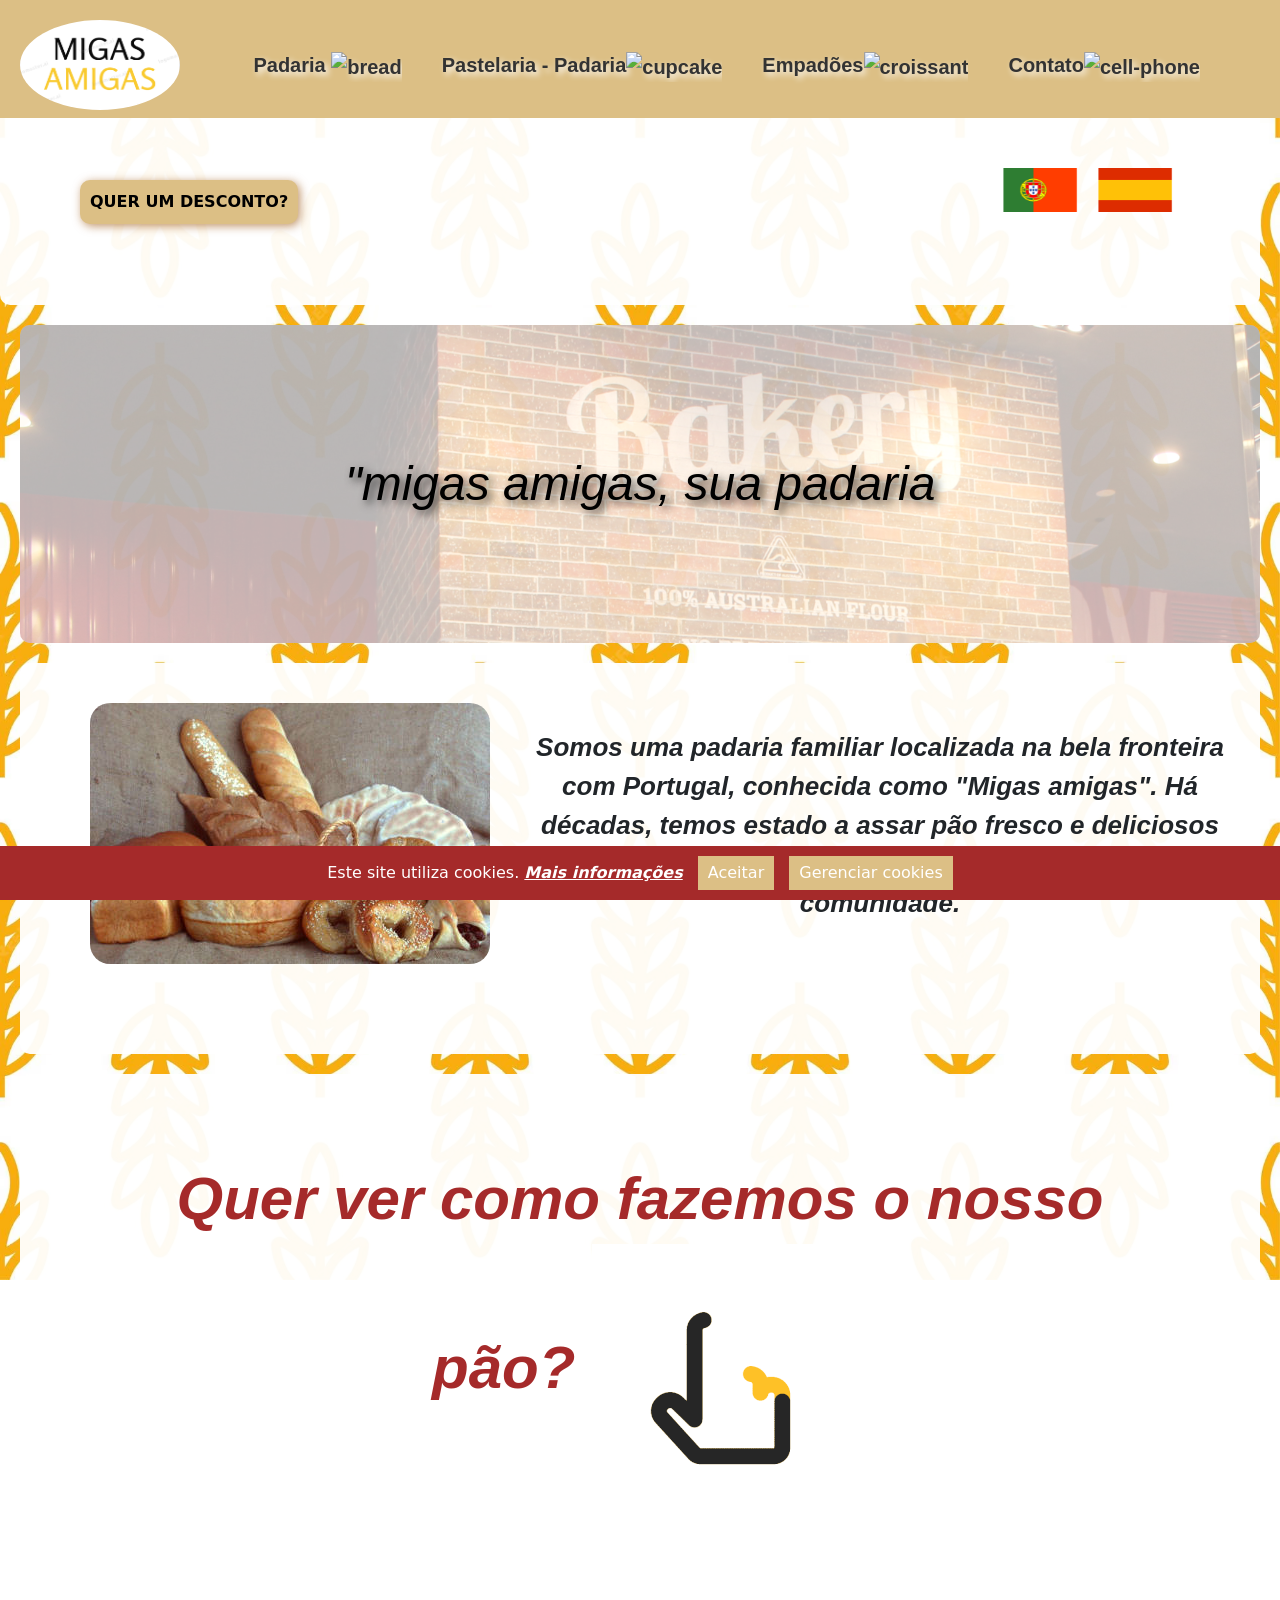
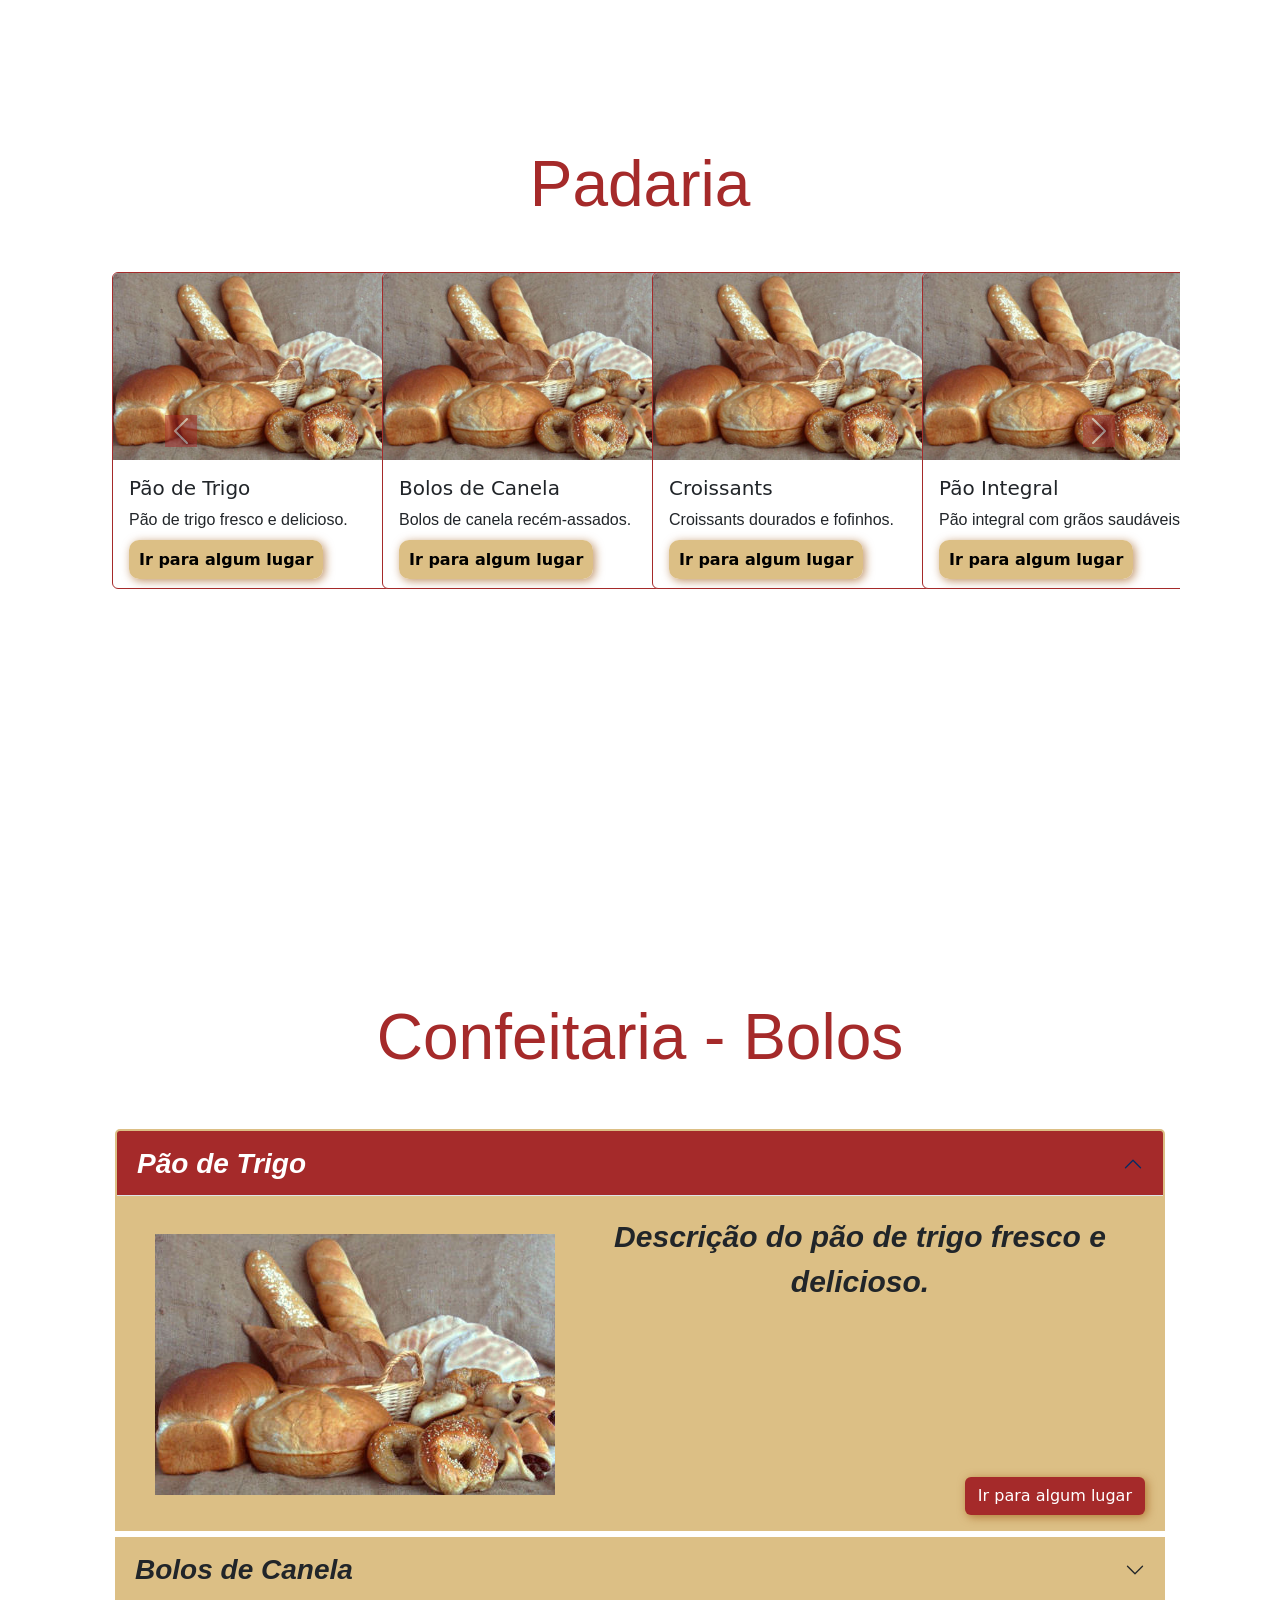
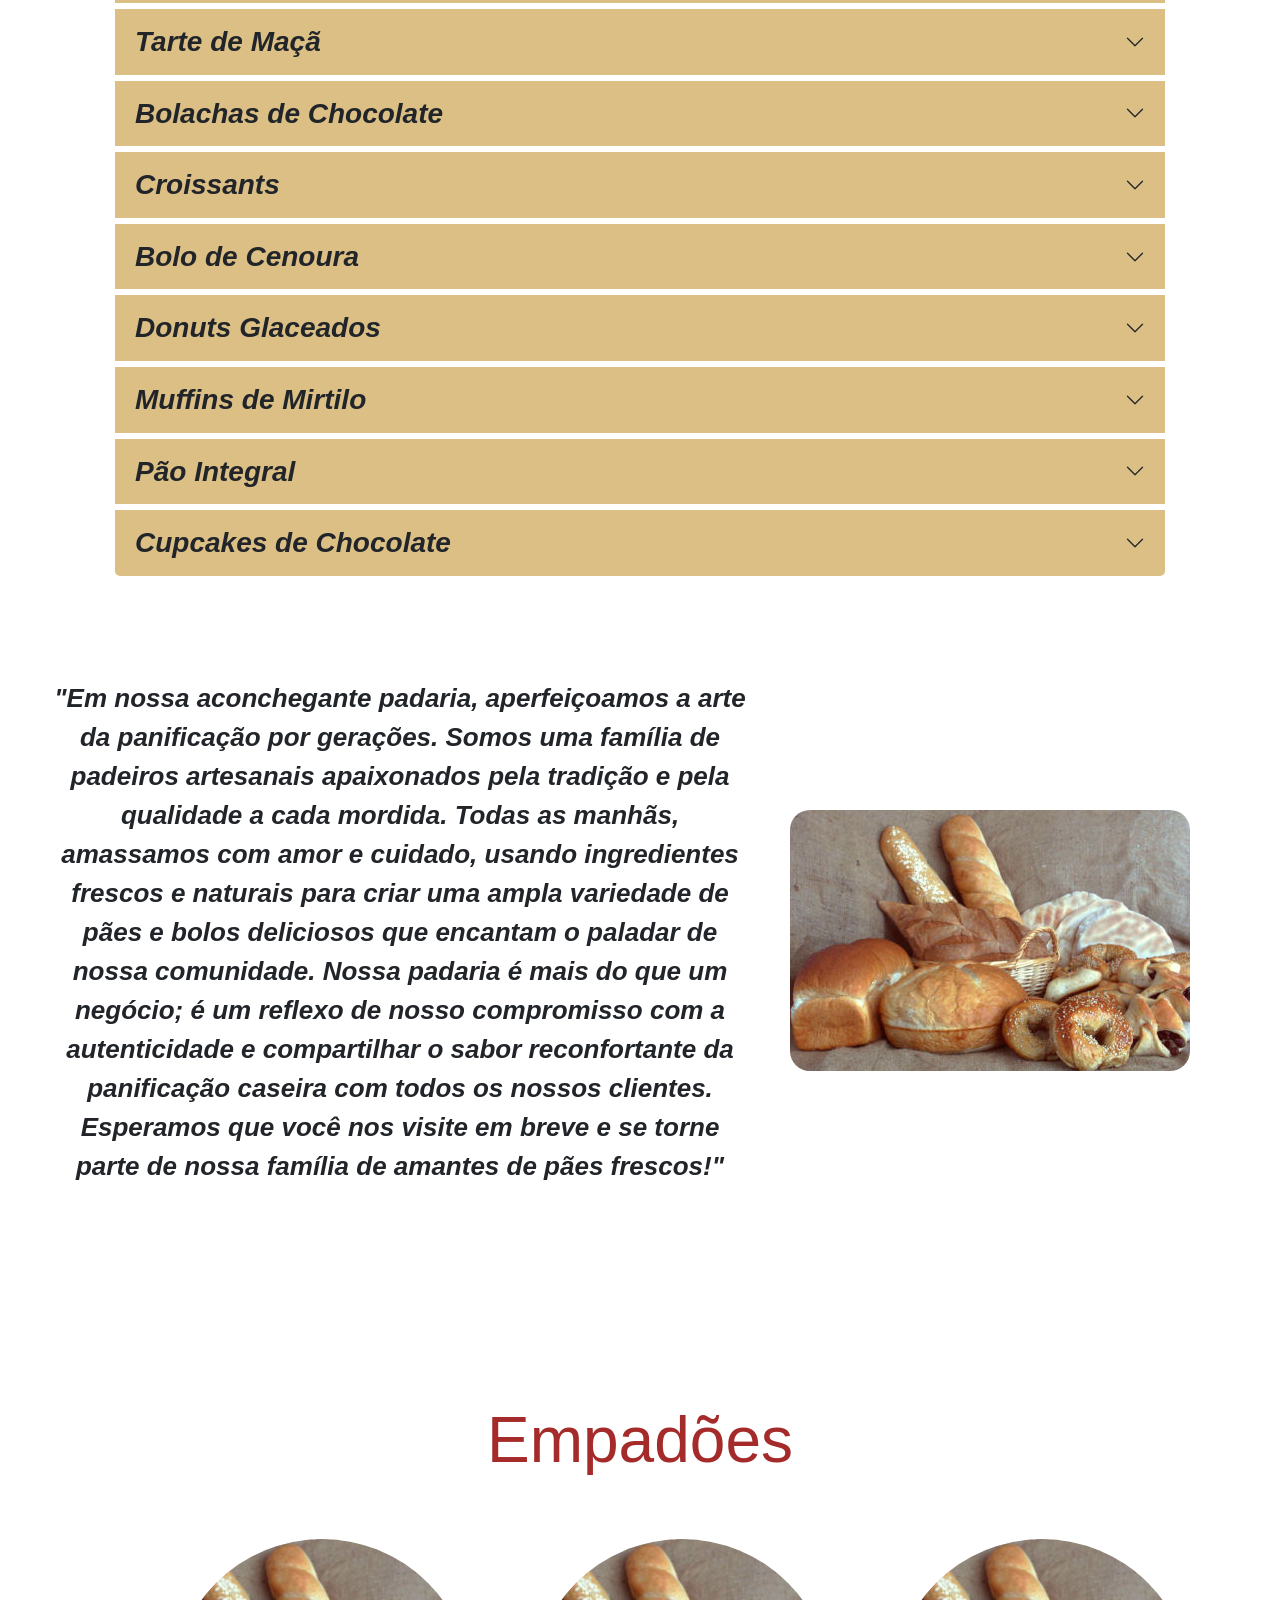
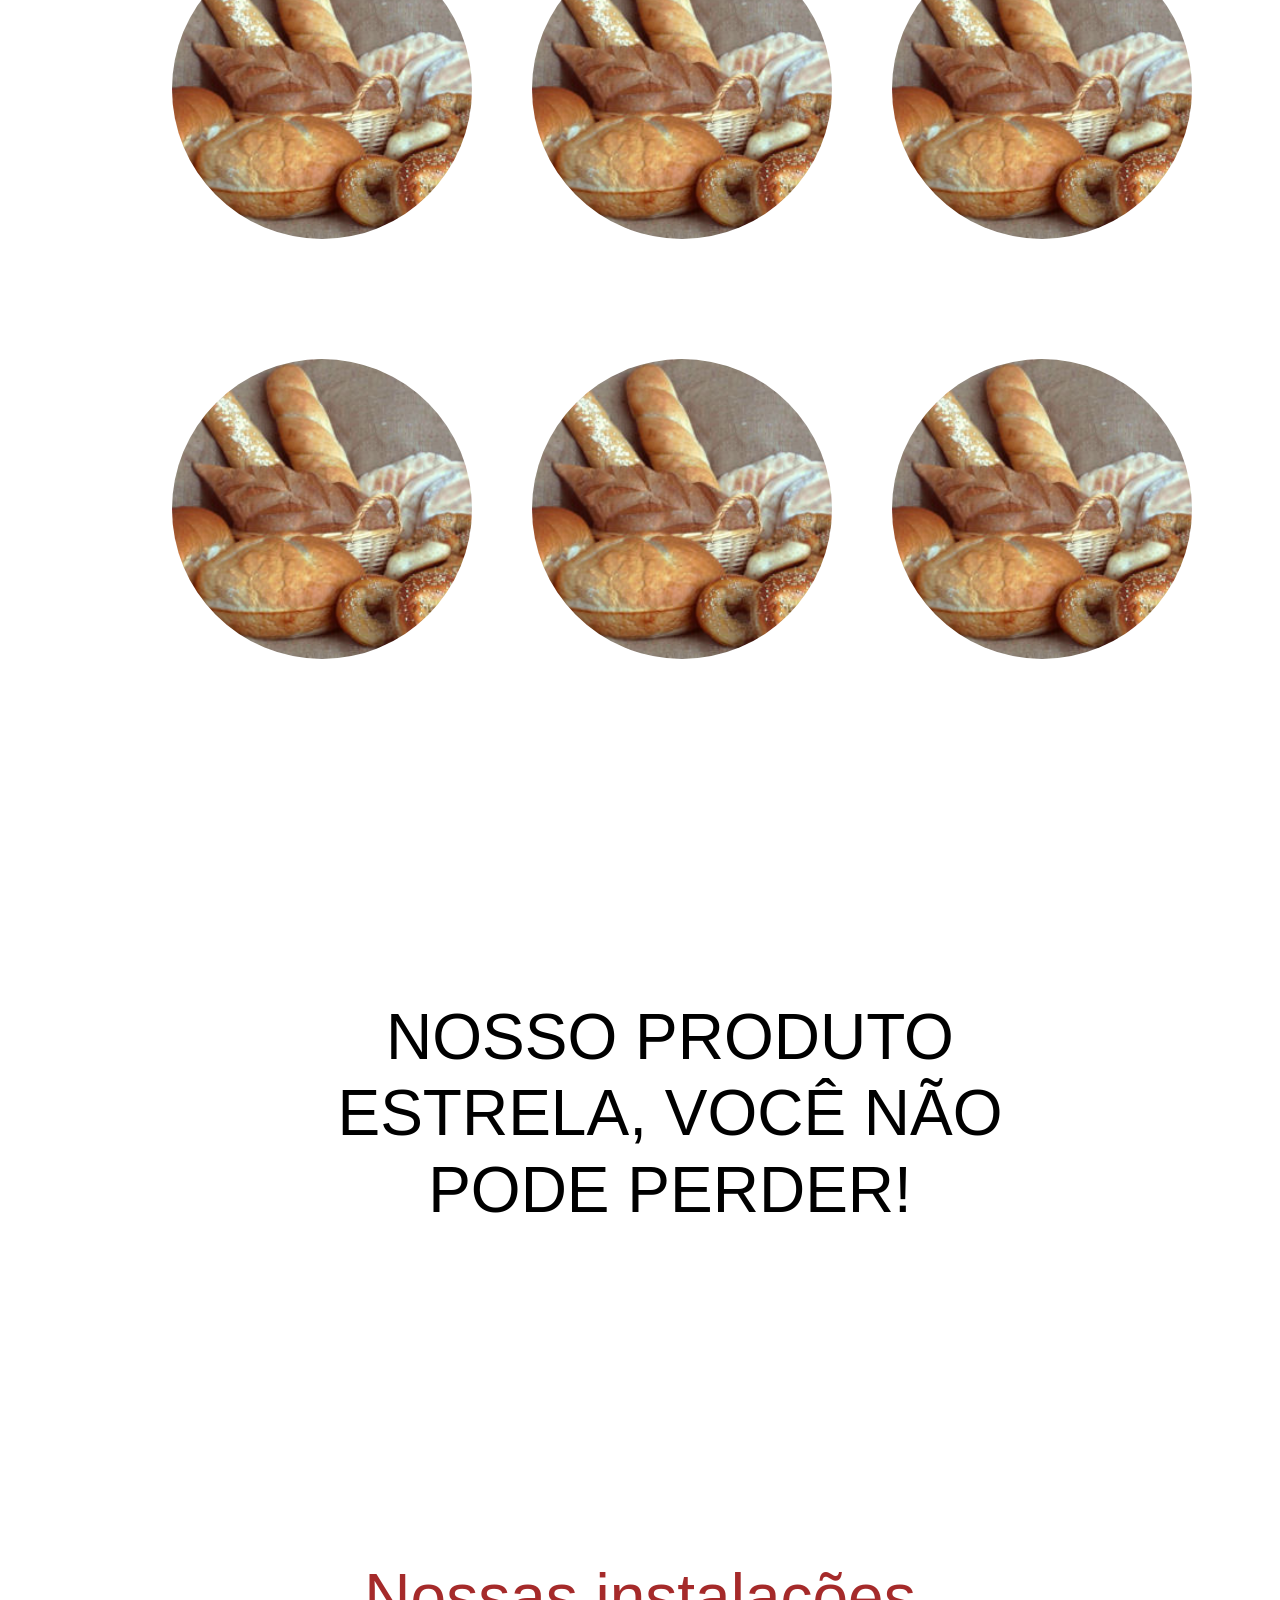
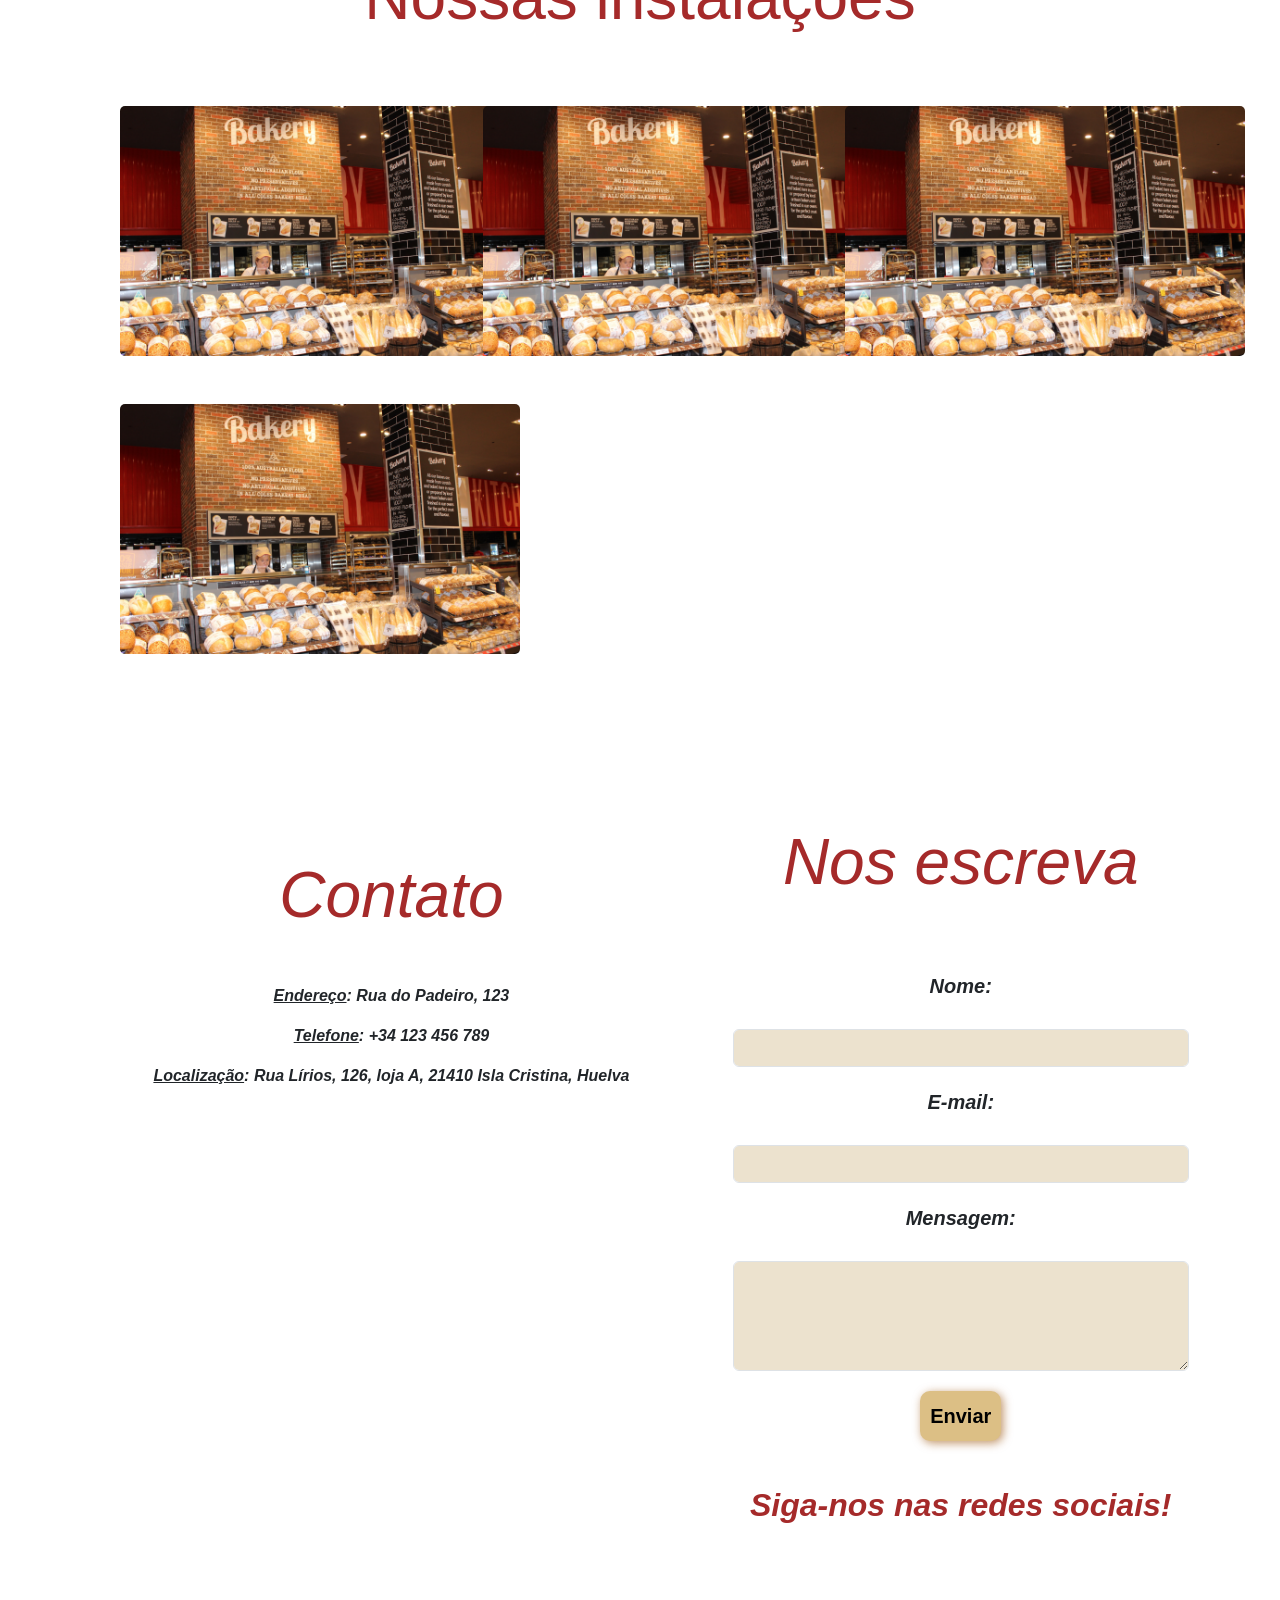
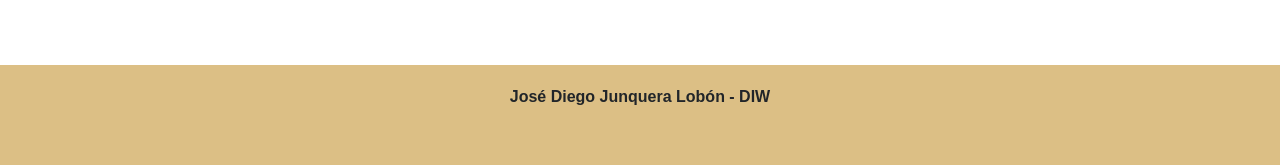
==== migasp.html @ 0213d13d "INITIAL COMMIT" ====
<!DOCTYPE html>
<html lang="es">

<head>
    <meta charset="UTF-8">
    <meta name="viewport" content="width=device-width, initial-scale=1.0">
    <title>Migas amigas</title>
    <meta name="description" content="Descubre los sabores artesanales en La Panadería [Nombre de la Panadería] en [Ubicación]. Ofrecemos pan fresco, pasteles y más. ¡Visítanos hoy!" />
    <meta property="og:title" content="La Panadería Delicioso Sabor en [Ubicación] | Panadería [Nombre de la Panadería]" />
    <meta property="og:description" content="Descubre los sabores artesanales en La Panadería [Nombre de la Panadería] en [Ubicación]. Ofrecemos pan fresco, pasteles y más. ¡Visítanos hoy!" />
    <meta property="og:url" content="URL-de-la-página" />
    <link rel="icon"
        href="./cabecera.png"
        type="image/x-icon">
    <link rel="stylesheet" href="styles.css">
    <link href="https://cdn.jsdelivr.net/npm/bootstrap@5.3.2/dist/css/bootstrap.min.css" rel="stylesheet"
        integrity="sha384-T3c6CoIi6uLrA9TneNEoa7RxnatzjcDSCmG1MXxSR1GAsXEV/Dwwykc2MPK8M2HN" crossorigin="anonymous">
    <link rel="stylesheet" href="https://cdnjs.cloudflare.com/ajax/libs/animate.css/4.1.1/animate.min.css">

</head>

<body id="inicio">
    <div id="alerta-cookies" class="animate__animated animate__backInUp alerta-cookies">
        Este site utiliza cookies. <a id="informacion-cookies" href="#">Mais informações</a>
        <button id="cerrar-alerta1">Aceitar</button>
        <button id="cerrar-alerta2">Gerenciar cookies</button>
    </div>
    <header>
        <h1 class="animate__animated animate__rotateInDownLeft">
            <a href="#inicio">
                <img id="logo" src="./logo.png" alt="logo">
            </a>
        </h1>

        <nav>
            <ul class="animate__animated animate__rotateInDownRight">
                <li><a href="#panaderia">Padaria <img width="50" height="50" src="https://img.icons8.com/ios/50/bread.png" alt="bread"/></a></li>
                <li><a href="#pasteleria">Pastelaria - Padaria<img width="50" height="50" src="https://img.icons8.com/ios/50/cupcake.png" alt="cupcake"/></a></li>
                <li><a href="#empanadas">Empadões<img width="48" height="48" src="https://img.icons8.com/pulsar-line/48/croissant.png" alt="croissant"/></a></li>
                <li><a href="#contacto">Contato<img width="50" height="50" src="https://img.icons8.com/ios-filled/50/cell-phone.png" alt="cell-phone"/></a></li>
            </ul>
        </nav>
    </header>
    <section id="idiomas">
        <!-- Adicione um botão para abrir o modal -->
        <div class="descuento">
            <button class="animate__animated animate__slideInLeft btn-custom" id="abrir-modal">QUER UM DESCONTO?</button>
        
            <!-- Defina o modal -->
            <div id="mi-modal" class="modal">
                <div class="modal-contenido">
                    <span class="cerrar-modal" id="cerrar-modal">&times;</span>
                    <p>Preencha nosso formulário no final da página e o desconto será enviado para o seu e-mail. <br /><br /><a href="#contacto">Ir para o formulário</a></p>
                </div>
            </div>
        </div>
        <div class="idiomas">
        <a class="animate__animated animate__zoomInUp" href="./migasp.html"><img src="./icons8-portugal-96.png" alt=""></a>
        <a class="animate__animated animate__zoomInUp" href="./migas.html"><img src="icons8-españa-96.png" alt=""></a>
       </div>
    </section>
    <section class="animate__animated animate__backInLeft contenedor-texto loop">
        <h2> "migas amigas, sua padaria <span class="typed"></span></h2>
    </section>
    <section id="sobrenosotros">
        <img id="nosotrospanimg" class="animate__animated animate__backInLeft" src="./pan.jpg" alt="">
        <p id="nosotrosp" class="animate__animated animate__bounceInRight">Somos uma padaria familiar localizada na bela fronteira com Portugal, conhecida como "Migas amigas". Há décadas, temos estado a assar pão fresco e deliciosos petiscos para satisfazer os gostos da nossa comunidade.</p>
    </section>
    <section id="elaboración">
        <div class="elaboracion">
            <p id="texto-mostrar-video">Quer ver como fazemos o nosso pão? <img src="./hand.gif" alt="click"></p>
            <div id="video-container">
                <iframe class="animate__animated animate__zoomIn" width="560" height="315"
                    src="https://www.youtube.com/embed/7ohgVpbOiKY?si=R79F9a4vln2zRYif" title="YouTube video player"
                    frameborder="0"
                    allow="accelerometer; autoplay; clipboard-write; encrypted-media; gyroscope; picture-in-picture; web-share"
                    allowfullscreen></iframe>
                <p class="animate__animated animate__bounceInUp">"O aroma e o sabor do nosso pão, transmitidos de geração em geração, são o legado que nos define."</p>
            </div>
        </div>
    </section>
    <section id="panaderia">
        <h2>Padaria</h2>
        <div id="panaderiaCarousel" class="carousel slide" data-bs-ride="carousel">
            <div class="carousel-inner">
                <div class="carousel-item active">
                    <div class="container">
                        <div class="row">
                            <div class="col-md-3">
                                <div class="card" style="width: 18rem;">
                                    <img class="card-img-top" src="pan.jpg" alt="Imagem do cartão">
                                    <div class="card-body">
                                        <h5 class="card-title">Pão de Trigo</h5>
                                        <p class="card-text">Pão de trigo fresco e delicioso.</p>
                                        <a href="#" class="btn-custom">Ir para algum lugar</a>
                                    </div>
                                </div>
                            </div>
                            <div class="col-md-3">
                                <div class="card" style="width: 18rem;">
                                    <img class="card-img-top" src="pan.jpg" alt="Imagem do cartão">
                                    <div class="card-body">
                                        <h5 class="card-title">Bolos de Canela</h5>
                                        <p class="card-text">Bolos de canela recém-assados.</p>
                                        <a href="#" class="btn-custom">Ir para algum lugar</a>
                                    </div>
                                </div>
                            </div>
                            <div class="col-md-3">
                                <div class="card" style="width: 18rem;">
                                    <img class="card-img-top" src="pan.jpg" alt="Imagem do cartão">
                                    <div class="card-body">
                                        <h5 class="card-title">Croissants</h5>
                                        <p class="card-text">Croissants dourados e fofinhos.</p>
                                        <a href="#" class="btn-custom">Ir para algum lugar</a>
                                    </div>
                                </div>
                            </div>
                            <div class="col-md-3">
                                <div class="card" style="width: 18rem;">
                                    <img class="card-img-top" src="pan.jpg" alt="Imagem do cartão">
                                    <div class="card-body">
                                        <h5 class="card-title">Pão Integral</h5>
                                        <p class="card-text">Pão integral com grãos saudáveis.</p>
                                        <a href="#" class="btn-custom">Ir para algum lugar</a>
                                    </div>
                                </div>
                            </div>
                            <!-- Adicione mais cartões aqui -->
                        </div>
                    </div>
                </div>
                <div class="carousel-item">
                    <div class="container">
                        <div class="row">
                            <div class="col-md-3">
                                <div class="card" style="width: 18rem;">
                                    <img class="card-img-top" src="pan.jpg" alt="Imagem do cartão">
                                    <div class="card-body">
                                        <h5 class="card-title">Pão Multigrãos</h5>
                                        <p class="card-text">Pão com múltiplos grãos e sementes.</p>
                                        <a href="#" class="btn-custom">Ir para algum lugar</a>
                                    </div>
                                </div>
                            </div>
                            <div class="col-md-3">
                                <div class="card" style="width: 18rem;">
                                    <img class="card-img-top" src="pan.jpg" alt="Imagem do cartão">
                                    <div class="card-body">
                                        <h5 class="card-title">Muffins</h5>
                                        <p class="card-text">Muffins fofinhos e deliciosos.</p>
                                        <a href="#" class="btn-custom">Ir para algum lugar</a>
                                    </div>
                                </div>
                            </div>
                            <div class="col-md-3">
                                <div class="card" style="width: 18rem;">
                                    <img class="card-img-top" src="pan.jpg" alt="Imagem do cartão">
                                    <div class="card-body">
                                        <h5 class="card-title">Pão de Centeio</h5>
                                        <p class="card-text">Pão de centeio de alta qualidade.</p>
                                        <a href="#" class="btn-custom">Ir para algum lugar</a>
                                    </div>
                                </div>
                            </div>
                            <div class="col-md-3">
                                <div class="card" style="width: 18rem;">
                                    <img class="card-img-top" src="pan.jpg" alt="Imagem do cartão">
                                    <div class="card-body">
                                        <h5 class="card-title">Baguetes</h5>
                                        <p class="card-text">Baguetes crocantes e deliciosas.</p>
                                        <a href="#" class="btn-custom">Ir para algum lugar</a>
                                    </div>
                                </div>
                            </div>
                            <!-- Adicione mais cartões aqui para o segundo slide -->
                        </div>
                    </div>
                </div>
                <div class="carousel-item">
                    <div class="container">
                        <div class="row">
                            <div class="col-md-3">
                                <div class="card" style="width: 18rem;">
                                    <img class="card-img-top" src="pan.jpg" alt="Imagem do cartão">
                                    <div class="card-body">
                                        <h5 class="card-title">Pão Multigrãos</h5>
                                        <p class="card-text">Pão com múltiplos grãos e sementes.</p>
                                        <a href="#" class="btn-custom">Ir para algum lugar</a>
                                    </div>
                                </div>
                            </div>
                            <div class="col-md-3">
                                <div class="card" style="width: 18rem;">
                                    <img class="card-img-top" src="pan.jpg" alt="Imagem do cartão">
                                    <div class="card-body">
                                        <h5 class="card-title">Muffins</h5>
                                        <p class="card-text">Muffins fofinhos e deliciosos.</p>
                                        <a href="#" class="btn-custom">Ir para algum lugar</a>
                                    </div>
                                </div>
                            </div>
                            <div class="col-md-3">
                                <div class="card" style="width: 18rem;">
                                    <img class="card-img-top" src="pan.jpg" alt="Imagem do cartão">
                                    <div class="card-body">
                                        <h5 class="card-title">Pão de Centeio</h5>
                                        <p class="card-text">Pão de centeio de alta qualidade.</p>
                                        <a href="#" class="btn-custom">Ir para algum lugar</a>
                                    </div>
                                </div>
                            </div>
                            <div class="col-md-3">
                                <div class="card" style="width: 18rem;">
                                    <img class="card-img-top" src="pan.jpg" alt="Imagem do cartão">
                                    <div class="card-body">
                                        <h5 class="card-title">Baguetes</h5>
                                        <p class="card-text">Baguetes crocantes e deliciosas.</p>
                                        <a href="#" class="btn-custom">Ir para algum lugar</a>
                                    </div>
                                </div>
                            </div>
                            <!-- Adicione mais cartões aqui para o terceiro slide -->
                        </div>
                    </div>
                </div>
                <!-- Adicione mais slides e cartões conforme necessário -->
            </div>
            <!-- Controlos do carrossel -->
            <a class="carousel-control-prev" href="#panaderiaCarousel" role="button" data-bs-slide="prev">
                <span class="carousel-control-prev-icon" aria-hidden="true"></span>
                <span class="visually-hidden">Anterior</span>
            </a>
            <a class="carousel-control-next" href="#panaderiaCarousel" role="button" data-bs-slide="next">
                <span class="carousel-control-next-icon" aria-hidden="true"></span>
                <span class="visually-hidden">Próximo</span>
            </a>
        </div>
    </section>
    <section id="nuestrolocal1" style="background-image: url(./local.jpg);">

    </section>
    <section id="pasteleria">
        <h2>Confeitaria - Bolos</h2>
        <div class="container">
            <div class="accordion" id="accordionPanaderia">
    
                <!-- Acordeón 1 -->
                <div class="accordion-item">
                    <h2 class="accordion-header" id="heading1">
                        <button class="b1 accordion-button" type="button" data-bs-toggle="collapse"
                            data-bs-target="#collapse1" aria-expanded="true" aria-controls="collapse1">
                            Pão de Trigo
                        </button>
                    </h2>
                    <div id="collapse1"
                        class="animate__animated animate__slideInLeft customac accordion-collapse collapse show"
                        aria-labelledby="heading1" data-bs-parent="#accordionPanaderia">
                        <div class="accordion-body">
                            <img src="pan.jpg" alt="Pão de Trigo">
                            <div class="body-accordion">
                                <p>Descrição do pão de trigo fresco e delicioso.</p>
                                <a href="#" class="btn btn-custom">Ir para algum lugar</a>
                            </div>
                        </div>
                    </div>
                </div>
    
                <!-- Acordeón 2 -->
                <div class="accordion-item">
                    <h2 class="accordion-header" id="heading2">
                        <button class="b2 customac accordion-button collapsed" type="button" data-bs-toggle="collapse"
                            data-bs-target="#collapse2" aria-expanded="false" aria-controls="collapse2">
                            Bolos de Canela
                        </button>
                    </h2>
                    <div id="collapse2"
                        class="animate__animated animate__slideInRight customac accordion-collapse collapse"
                        aria-labelledby="heading2" data-bs-parent="#accordionPanaderia">
                        <div class="accordion-body">
                            <img src="pan.jpg" alt="Bolos de Canela">
                            <div class="body-accordion">
                                <p>Descrição dos bolos de canela recém-assados.</p>
                                <a href="#" class="btn btn-custom">Ir para algum lugar</a>
                            </div>
                        </div>
                    </div>
                </div>
    
                <!-- Acordeón 3 -->
                <div class="accordion-item">
                    <h2 class="accordion-header" id="heading3">
                        <button class="b3 customac accordion-button collapsed" type="button" data-bs-toggle="collapse"
                            data-bs-target="#collapse3" aria-expanded="false" aria-controls="collapse3">
                            Tarte de Maçã
                        </button>
                    </h2>
                    <div id="collapse3"
                        class="animate__animated animate__slideInLeft customac accordion-collapse collapse"
                        aria-labelledby="heading3" data-bs-parent="#accordionPanaderia">
                        <div class="accordion-body">
                            <img src="pan.jpg" alt="Tarte de Maçã">
                            <div class="body-accordion">
                                <p>Deliciosa tarte de maçã caseira com uma base crocante.</p>
                                <a href="#" class="btn btn-custom">Ir para algum lugar</a>
                            </div>
                        </div>
                    </div>
                </div>
    
                <!-- Acordeón 4 -->
                <div class="accordion-item">
                    <h2 class="accordion-header" id="heading4">
                        <button class="b4 customac accordion-button collapsed" type="button" data-bs-toggle="collapse"
                            data-bs-target="#collapse4" aria-expanded="false" aria-controls="collapse4">
                            Bolachas de Chocolate
                        </button>
                    </h2>
                    <div id="collapse4"
                        class="animate__animated animate__slideInRight customac accordion-collapse collapse"
                        aria-labelledby="heading4" data-bs-parent="#accordionPanaderia">
                        <div class="accordion-body">
                            <img src="pan.jpg" alt="Bolachas de Chocolate">
                            <div class="body-accordion">
                                <p>Deliciosas bolachas de chocolate com pedaços de chocolate negro.</p>
                                <a href="#" class="btn btn-custom">Ir para algum lugar</a>
                            </div>
                        </div>
                    </div>
                </div>
    
                <!-- Acordeón 5 -->
                <div class="accordion-item">
                    <h2 class="accordion-header" id="heading5">
                        <button class="b5 customac accordion-button collapsed" type="button" data-bs-toggle="collapse"
                            data-bs-target="#collapse5" aria-expanded="false" aria-controls="collapse5">
                            Croissants
                        </button>
                    </h2>
                    <div id="collapse5"
                        class="animate__animated animate__slideInLeft customac accordion-collapse collapse"
                        aria-labelledby="heading5" data-bs-parent="#accordionPanaderia">
                        <div class="accordion-body">
                            <img src="pan.jpg" alt="Croissants">
                            <div class="body-accordion">
                                <p>Os croissants recém-assados com uma camada dourada e crocante.</p>
                                <a href="#" class="btn btn-custom">Ir para algum lugar</a>
                            </div>
                        </div>
                    </div>
                </div>
    
                <!-- Acordeón 6 -->
                <div class="accordion-item">
                    <h2 class="accordion-header" id="heading6">
                        <button class="b6 customac accordion-button collapsed" type="button" data-bs-toggle="collapse"
                            data-bs-target="#collapse6" aria-expanded="false" aria-controls="collapse6">
                            Bolo de Cenoura
                        </button>
                    </h2>
                    <div id="collapse6"
                        class="animate__animated animate__slideInRight customac accordion-collapse collapse"
                        aria-labelledby="heading6" data-bs-parent="#accordionPanaderia">
                        <div class="accordion-body">
                            <img src="pan.jpg" alt="Bolo de Cenoura">
                            <div class="body-accordion">
                                <p>Delicioso bolo de cenoura com cobertura de queijo cremoso.</p>
                                <a href="#" class="btn btn-custom">Ir para algum lugar</a>
                            </div>
                        </div>
                    </div>
                </div>
    
                <!-- Acordeón 7 -->
                <div class="accordion-item">
                    <h2 class="accordion-header" id="heading7">
                        <button class="b7 customac accordion-button collapsed" type="button" data-bs-toggle="collapse"
                            data-bs-target="#collapse7" aria-expanded="false" aria-controls="collapse7">
                            Donuts Glaceados
                        </button>
                    </h2>
                    <div id="collapse7"
                        class="animate__animated animate__slideInLeft customac accordion-collapse collapse"
                        aria-labelledby="heading7" data-bs-parent="#accordionPanaderia">
                        <div class="accordion-body">
                            <img src="pan.jpg" alt="Donuts Glaceados">
                            <div class="body-accordion">
                                <p>Deliciosos donuts glaceados com diferentes sabores e cores.</p>
                                <a href="#" class="btn btn-custom">Ir para algum lugar</a>
                            </div>
                        </div>
                    </div>
                </div>
    
                <!-- Acordeón 8 -->
                <div class="accordion-item">
                    <h2 class="accordion-header" id="heading8">
                        <button class="b8 customac accordion-button collapsed" type="button" data-bs-toggle="collapse"
                            data-bs-target="#collapse8" aria-expanded="false" aria-controls="collapse8">
                            Muffins de Mirtilo
                        </button>
                    </h2>
                    <div id="collapse8"
                        class="animate__animated animate__slideInRight customac accordion-collapse collapse"
                        aria-labelledby="heading8" data-bs-parent="#accordionPanaderia">
                        <div class="accordion-body">
                            <img src="pan.jpg" alt="Muffins de Mirtilo">
                            <div class="body-accordion">
                                <p>Deliciosos muffins de mirtilo frescos e fofos.</p>
                                <a href="#" class="btn btn-custom">Ir para algum lugar</a>
                            </div>
                        </div>
                    </div>
                </div>
    
                <!-- Acordeón 9 -->
                <div class="accordion-item">
                    <h2 class="accordion-header" id="heading9">
                        <button class="b9 customac accordion-button collapsed" type="button" data-bs-toggle="collapse"
                            data-bs-target="#collapse9" aria-expanded="false" aria-controls="collapse9">
                            Pão Integral
                        </button>
                    </h2>
                    <div id="collapse9"
                        class="animate__animated animate__slideInLeft customac accordion-collapse collapse"
                        aria-labelledby="heading9" data-bs-parent="#accordionPanaderia">
                        <div class="accordion-body">
                            <img src="pan.jpg" alt="Pão Integral">
                            <div class="body-accordion">
                                <p>Pão integral recém-assado com grãos inteiros e sementes.</p>
                                <a href="#" class="btn btn-custom">Ir para algum lugar</a>
                            </div>
                        </div>
                    </div>
                </div>
    
                <!-- Acordeón 10 -->
                <div class="accordion-item">
                    <h2 class="accordion-header" id="heading10">
                        <button class="b10 customac accordion-button collapsed" type="button" data-bs-toggle="collapse"
                            data-bs-target="#collapse10" aria-expanded="false" aria-controls="collapse10">
                            Cupcakes de Chocolate
                        </button>
                    </h2>
                    <div id="collapse10"
                        class="animate__animated animate__slideInRight customac accordion-collapse collapse"
                        aria-labelledby="heading10" data-bs-parent="#accordionPanaderia">
                        <div class="accordion-body">
                            <img src="pan.jpg" alt="Cupcakes de Chocolate">
                            <div class="body-accordion">
                                <p>Deliciosos cupcakes de chocolate com cobertura de chocolate.</p>
                                <a href="#" class="btn btn-custom">Ir para algum lugar</a>
                            </div>
                        </div>
                    </div>
                </div>
    
    
            </div>
        </div>
    </section>
    <section id="sobrenosotros2">
        <p id="nosotrosp2" class="animate__animated animate__bounceInLeft">"Em nossa aconchegante padaria, aperfeiçoamos a
            arte da panificação por gerações. Somos uma família de padeiros artesanais apaixonados pela tradição e pela
            qualidade a cada mordida. Todas as manhãs, amassamos com amor e cuidado, usando ingredientes frescos e naturais
            para criar uma ampla variedade de pães e bolos deliciosos que encantam o paladar de nossa comunidade. Nossa
            padaria é mais do que um negócio; é um reflexo de nosso compromisso com a autenticidade e compartilhar o sabor
            reconfortante da panificação caseira com todos os nossos clientes. Esperamos que você nos visite em breve e se
            torne parte de nossa família de amantes de pães frescos!"</p>
        <img class="n" id="nosotrospanimg2" src="./pan.jpg" alt="pão">
    </section>
    
    <section id="empanadas">
        <h2>Empadões</h2>
        <div class="container">
            <div class="row">
                <div class="col-md-4">
                    <div class="d1 product-card">
                        <div class="product-image">
                            <img src="pan.jpg" alt="Produto 1">
                            <div class="product-name">Produto 1</div>
                        </div>
                        <div class="animate__animated animate__fadeIn product-details">
                            <h3>Especificações do Produto 1</h3>
                            <p>Descrição detalhada do Produto 1.</p>
                        </div>
                    </div>
                </div>
                <div class="col-md-4">
                    <div class="d2 product-card">
                        <div class="product-image">
                            <img src="pan.jpg" alt="Produto 2">
                            <div class="product-name">Produto 2</div>
                        </div>
                        <div class="animate__animated animate__fadeIn product-details">
                            <h3>Especificações do Produto 2</h3>
                            <p>Descrição detalhada do Produto 2.</p>
                        </div>
                    </div>
                </div>
                <div class="col-md-4">
                    <div class="d3 product-card">
                        <div class="product-image">
                            <img src="pan.jpg" alt="Produto 3">
                            <div class="product-name">Produto 3</div>
                        </div>
                        <div class="animate__animated animate__fadeIn product-details">
                            <h3>Especificações do Produto 3</h3>
                            <p>Descrição detalhada do Produto 3.</p>
                        </div>
                    </div>
                </div>
            </div>
            <div class="row">
                <div class="col-md-4">
                    <div class="d4 product-card">
                        <div class="product-image">
                            <img src="pan.jpg" alt="Produto 4">
                            <div class="product-name">Produto 4</div>
                        </div>
                        <div class="animate__animated animate__fadeIn product-details">
                            <h3>Especificações do Produto 4</h3>
                            <p>Descrição detalhada do Produto 4.</p>
                        </div>
                    </div>
                </div>
                <div class="col-md-4">
                    <div class="d5 product-card">
                        <div class="product-image">
                            <img src="pan.jpg" alt="Produto 5">
                            <div class="product-name">Cupcakes de chocolate</div>
                        </div>
                        <div class="animate__animated animate__fadeIn product-details">
                            <h3>Especificações do Produto 5</h3>
                            <p>Descrição detalhada do Produto 5.</p>
                        </div>
                    </div>
                </div>
                <div class="col-md-4">
                    <div class="d6 product-card">
                        <div class="product-image">
                            <img src="pan.jpg" alt="Produto 6">
                            <div class="product-name">Produto 6</div>
                        </div>
                        <div class="animate__animated animate__fadeIn product-details">
                            <h3>Especificações do Produto 6</h3>
                            <p>Descrição detalhada do Produto 6.</p>
                        </div>
                    </div>
                </div>
            </div>
        </div>
    </section>
    <section id="nuestrolocal2" style="background-image: url(./hero.jpg);">
        <div>
            <div id="canvas-container"></div>
            <h2>NOSSO PRODUTO ESTRELA, VOCÊ NÃO PODE PERDER!</h2>
        </div>
    </section>
    <section id="nuestrolocal3">
        <h2>Nossas instalações</h2>
        <div class="gallery">
            <div class="picture1"></div>
            <div class="picture2"></div>
            <div class="picture3"></div>
            <div class="picture4"></div>
        </div>
    </section>
    
    <section id="contacto">
        <div id="islacristina">
            <h2>Contato</h2>
            <p><u>Endereço</u>: Rua do Padeiro, 123</p>
            <p><u>Telefone</u>: +34 123 456 789</p>
            <p><u>Localização</u>: Rua Lírios, 126, loja A, 21410 Isla Cristina, Huelva</p>
            <iframe
                src="https://www.google.com/maps/embed?pb=!1m18!1m12!1m3!1d1588.9776256487662!2d-7.319166661043393!3d37.20129229303394!2m3!1f0!2f0!3f0!3m2!1i1024!2i768!4f13.1!3m3!1m2!1s0xd1024f88b4bb215%3A0x4046b175c433167a!2sPanader%C3%ADa%20Las%20mil%20delicias!5e0!3m2!1ses!2ses!4v1695487347792!5m2!1ses!2ses"
                width="600" height="450" style="border:0;" allowfullscreen="" loading="lazy"
                referrerpolicy="no-referrer-when-downgrade"></iframe>
        </div>
        <div id="form">
            <h2>Nos escreva</h2>
            <form class="contact-form">
                <label for="nombre" class="form-label">Nome:</label>
                <input type="text" class="form-control" id="nombre" name="nombre" required>
    
                <label for="email" class="form-label">E-mail:</label>
                <input type="email" class="form-control" id="email" name="email" required>
    
                <label for="mensaje" class="form-label">Mensagem:</label>
                <textarea class="form-control" id="mensaje" name="mensaje" rows="4" required></textarea>
    
                <button type="submit" class="bf btn-custom">Enviar</button>
            </form>
            <p id="redes">Siga-nos nas redes sociais!</p>
            <div class="template-demo">
                <button type="button" class="btn btn-social-icon btn-facebook btn-rounded"><i class="fa fa-facebook"></i></button>
                <button type="button" class="btn btn-social-icon btn-youtube btn-rounded"><i class="fa fa-youtube"></i></button>
                <button type="button" class="btn btn-social-icon btn-twitter btn-rounded"><i class="fa fa-twitter"></i></button>
                <button type="button" class="btn btn-social-icon btn-instagram btn-rounded"><i class="fa fa-instagram"></i></button>
            </div>
        </div>
    </section>
    
    <footer>
        <p>José Diego Junquera Lobón - DIW</p>
    </footer>
    <script>
        const informacion = document.getElementById('informacion-cookies');
        informacion.addEventListener('click', () => {
            alert ('ESTO ES SÓLO UNA MAQUETACIÓN, MIRA EL LAYOUT DE LA PÁGINA');
        });
    </script>
    <script>
        // SE PODRIA OPTIMIZAR EL CÓDIGO METIENDOLE UNA CLASE EN VEZ DE UN ID O HACIENDO UNA FUNCIÓN
        // Obtén referencias a elementos HTML
        const alertaCookies = document.getElementById('alerta-cookies');
        const cerrarAlertaBtn1 = document.getElementById('cerrar-alerta1');
        const cerrarAlertaBtn2 = document.getElementById('cerrar-alerta2');

        // Agregar manejador de eventos para cerrar la alerta
        cerrarAlertaBtn1.addEventListener('click', () => {
            alertaCookies.style.display = 'none';
            // Puedes agregar código aquí para guardar una preferencia de cookies si es necesario.
        });

        // Agregar manejador de eventos para cerrar la alerta
        cerrarAlertaBtn2.addEventListener('click', () => {
            alertaCookies.style.display = 'none';
            // Puedes agregar código aquí para guardar una preferencia de cookies si es necesario.
        });

    </script>
    <script>
        // Obtén referencias a elementos HTML
        const abrirModalBtn = document.getElementById('abrir-modal');
        const modal = document.getElementById('mi-modal');
        const cerrarModalBtn = document.getElementById('cerrar-modal');

        // Agregar manejadores de eventos para abrir y cerrar el modal
        abrirModalBtn.addEventListener('click', () => {
            modal.style.display = 'block';
        });

        cerrarModalBtn.addEventListener('click', () => {
            modal.style.display = 'none';
        });

    </script>
    <script>
        const textoMostrarVideo = document.getElementById('texto-mostrar-video');
        const videoContainer = document.getElementById('video-container');

        textoMostrarVideo.addEventListener('click', () => {
            textoMostrarVideo.style.display = 'none'; // Oculta el texto
            videoContainer.style.display = 'block'; // Muestra el video
        });

    </script>
    <script>
        const productCards = document.querySelectorAll('.product-card');

        productCards.forEach((card) => {
            card.addEventListener('click', () => {
                card.classList.toggle('active');
            });
        });

    </script>
    <script src="https://cdn.jsdelivr.net/npm/bootstrap@5.3.2/dist/js/bootstrap.bundle.min.js"
        integrity="sha384-C6RzsynM9kWDrMNeT87bh95OGNyZPhcTNXj1NW7RuBCsyN/o0jlpcV8Qyq46cDfL"
        crossorigin="anonymous"></script>
    <script src="https://unpkg.com/scrollreveal"></script>
    <script src="https://unpkg.com/typed.js@2.0.16/dist/typed.umd.js"></script>
    <script>
// SECTION BOLLERIA
ScrollReveal().reveal('.b1', { delay: 100 });
ScrollReveal().reveal('.b2', { delay: 200 });
ScrollReveal().reveal('.b3', { delay: 300 });
ScrollReveal().reveal('.b4', { delay: 400 });
ScrollReveal().reveal('.b5', { delay: 500 });
ScrollReveal().reveal('.b6', { delay: 600 });
ScrollReveal().reveal('.b7', { delay: 700 });
ScrollReveal().reveal('.b8', { delay: 800 });
ScrollReveal().reveal('.b9', { delay: 900 });
ScrollReveal().reveal('.b10', { delay: 1000 });

//SECTION EMPANADAS
ScrollReveal().reveal('.d1', { delay: 100 });
ScrollReveal().reveal('.d2', { delay: 200 });
ScrollReveal().reveal('.d3', { delay: 300 });
ScrollReveal().reveal('.d4', { delay: 400 });
ScrollReveal().reveal('.d5', { delay: 500 });
ScrollReveal().reveal('.d6', { delay: 600 });
//GALLERY
ScrollReveal().reveal('.picture1', { delay: 150 });
ScrollReveal().reveal('.picture2', { delay: 300 });
ScrollReveal().reveal('.picture3', { delay: 450 });
ScrollReveal().reveal('.picture4', { delay: 600 });
// OTROS
ScrollReveal().reveal('.n', { delay: 1000 });
</script>
<script>
    const typed = new Typed ('.typed', {
        strings:[
            '<i class="typed-text">em Isla Cristina"</i>',
            '<i class="typed-text">tradicional"</i>',
            '<i class="typed-text">de qualidade"</i>'
            
        ],

        typeSpeed: 75,
        startDelay: 300,
        backSpeed: 75,
        smartBackspace: true,
        backDelay: 1500,
        loop:true,
        loopCount: false,
        showCursor: true,
        cursorChar: '|',
        contentType: 'html',

    });
</script>
<script type="module">


        // Importa Three.js
        import * as THREE from "https://cdn.skypack.dev/three@0.136.0/build/three.module.js";

        // Importa GLTFLoader
        import { GLTFLoader } from "https://cdn.skypack.dev/three@0.136.0/examples/jsm/loaders/GLTFLoader.js";

        import { OrbitControls } from "https://cdn.skypack.dev/three@0.136.0/examples/jsm/controls/OrbitControls.js";


        // Inicializar Three.js
        const scene = new THREE.Scene();
        const camera = new THREE.PerspectiveCamera(75, window.innerWidth / window.innerHeight, 0.1, 1000);
        const renderer = new THREE.WebGLRenderer();
        renderer.setSize(640, 360);
        document.getElementById('canvas-container').appendChild(renderer.domElement);

        // Configurar la posición de la cámara
        camera.position.z = 5;

        // Crear un loader de glTF
        const loader = new GLTFLoader();

        // Declara la variable model fuera del callback para que sea accesible en todo el ámbito.
        let model;

        // Cargar el modelo glTF
        loader.load(
            // Ruta del recurso
            './donut/scene.gltf',
            // Función llamada cuando se carga el recurso
            function (gltf) {
                // Agregar el modelo a la escena
                model = gltf.scene; // Asigna el modelo a la variable model
                scene.add(model);

                // Configurar la posición y escala del modelo
                model.position.set(0, 0, 0); // Cambia las coordenadas según tus necesidades
                model.scale.set(50, 50, 50); // Cambia la escala según tus necesidades
            },
            // Función llamada durante la carga
            function (xhr) {
                console.log((xhr.loaded / xhr.total * 100) + '% loaded');
            },
            // Función llamada en caso de errores
            function (error) {
                console.log('An error happened', error);
            }
        );

        // Crear una luz direccional
        const directionalLight = new THREE.DirectionalLight(0xffffff, 1);

        // Configurar la posición de la luz
        directionalLight.position.set(0, 1, 0); // Puedes ajustar la posición según tus necesidades

        // Agregar la luz a la escena
        scene.add(directionalLight);
        // Inicializar los controles de la cámara
        const controls = new OrbitControls(camera, renderer.domElement);
        controls.enableDamping = true; // Agregar amortiguación para movimientos suaves
        controls.dampingFactor = 0.05; // Ajusta la cantidad de amortiguación según tus preferencias


        // Renderizar la escena
        const animate = () => {
            requestAnimationFrame(animate);

            // Actualizar los controles de la cámara
            controls.update();

            // Rotar el modelo 3D (si lo deseas)
            if (model) {
                model.rotation.x += 0.01;
                model.rotation.y += 0.01;
            }

            renderer.render(scene, camera);
        };

        animate();
   
</script>
<script src="https://kit.fontawesome.com/824af0479a.js" crossorigin="anonymous"></script>
</body>

</html>

</body>
---- styles.css ----
/* Reset de estilos básicos */
body,
h1,
h2,
h3,
p,
ul,
li,
form {
    margin: 0;
    padding: 0;
    font-family:Arial, Helvetica, sans-serif;
    box-sizing: border-box;
}

body {

        background-image: url('./fondo.avif'); /* Reemplaza 'fondo.avif' con la ruta de tu imagen */
        background-size: cover; /* Escala la imagen para cubrir todo el fondo */
        background-repeat: no-repeat; /* Evita que la imagen se repita */
        background-attachment: fixed; /* Fija la imagen en su posición mientras se desplaza la página */
        background-color: rgba(255, 255, 255, 0.5); /* Color de fondo opaco (blanco con 50% de opacidad) */
    
    /* Fondo blanco */
    color: #333;
}

#logo {
    width: 160px;
    height: 90px;
    border-radius: 50%;
}

#logo:hover {
    box-shadow: 0 0 20px rgba(139, 69, 19, 0.7);
    /* Sombra de color marrón */
}
/* Estilos para la alerta de cookies */
.alerta-cookies {
    position: fixed;
    bottom: 0;
    left: 0;
    width: 100%;
    background-color: brown;
    color: white;
    padding: 10px;
    text-align: center;
    z-index: 1000;
}
.alerta-cookies a {
    color: white;
    font-style: italic;
    font-weight: bold;
}
#cerrar-alerta1,
#cerrar-alerta2 {
    background-color: #dcbf85;
    color: white;
    border: none;
    padding: 5px 10px;
    margin-left: 10px;
    cursor: pointer;
}
.loop::before {
    content: "";
    background: url("./local.jpg");
    opacity: 0.3; /* Puedes ajustar este valor para cambiar la opacidad de la imagen */
    position: absolute;
    border-radius: 10px;
    top: 0;
    left: 0;
    width: 100%;
    height: 100%;
    z-index: -1;
}
.loop h2,.loop span {
    font-size: 48px !important;
    font-style: italic;
    color: black ;
    text-shadow: 4px 4px 8px rgba(0, 0, 0, 0.7) !important; /* Sombra para que las letras destaquen más */
}
.typed-text {
    color: #F9AF03;
    font-weight: bold;
}
header {
    display: flex;
    width: 100%;
    position: fixed;
    top: 0;
    z-index: 99;
    background-color: #dcbf85;
    /* Marrón claro */
    justify-content: space-between;
    text-align: center;
    padding: 20px 20px 0 20px;
}

nav ul {
    list-style-type: none;
    display: flex;
    justify-content: center;
    background-color: #dcbf85;
    /* Marrón claro */
    padding: 10px 40px;
    margin-top: 20px;
}

nav li {
    margin: 0 20px;
}

nav a {
    text-decoration: none;
    color: #333;
    font-weight: bold;
    font-size: 20px;
    transition: color 0.2s;
    /* Transición suave de color */
    text-shadow: 3px 3px 6px #fff; 
}

nav a:hover {
    color: brown; /* Cambia el color al pasar el mouse */
    text-shadow: 1px 1px 2px rgba(0, 0, 0, 0.5); /* Sombreado sutíl */
    transform: scale(1.1); /* Aumenta ligeramente el tamaño */
}
nav a:hover img {
    transform: scale(1.1);
    transition: transform 0.3s; /* Transición suave de transformación */
}
section {
    background-color: rgba(255, 255, 255, 0.95);
    padding: 20px;
    margin: 20px;
    padding: 80px;
    border-radius: 10px;
}

section h2 {
    font-size: 64px;
    color: brown;
    /* Marrón claro */
    margin: 50px;
    text-align: center;
}

section h2:hover {
    color: rgb(99, 47, 5); /* Color diferente cuando se pasa el mouse */
    transform: scale(1.05); /* Cambia el tamaño del texto al pasar el mouse */
    text-shadow: 2px 2px 4px rgba(0, 0, 0, 0.5); /* Efecto text-shadow al pasar el mouse */
}

section p {
    font-size: 16px;
    line-height: 1.5;
}

section#sobrenosotros,
section#sobrenosotros2 {
    /* Centrar contenido en dispositivos móviles */
    display: flex;
    flex-direction: row;
    justify-content: space-evenly;
    align-items: center;
    padding: 0 30px 50px;
}

#nosotrospanimg,
#nosotrospanimg2 {
    width: 100%;
    /* Ocupar todo el ancho en dispositivos móviles */
    margin: 40px;
    border-radius: 20px;
    transition: transform 0.3s ease;
}

#nosotrospanimg,
#nosotrospanimg2:hover {
    transform: scale(1.1);
}

#nosotrosp,
#nosotrosp2 {
    font-style: italic;
    font-weight: bold;
    font-size: 26px;
    /* Tamaño de fuente reducido para dispositivos móviles */
    max-width: 100%;
    /* Ajustar texto al ancho de pantalla */
    text-align: center;
}
#nosotrosp:hover,
#nosotrosp2:hover {
    
    text-shadow: 2px 2px 4px rgba(0, 0, 0, 0.3); /* Efecto text-shadow al pasar el mouse */
}
/* Estilo para la sección de contacto */
section#contacto {
    text-align: center;
}

/* Mapa de ubicación */
section#contacto img {
    max-width: 100%;
    height: auto;
}


#idiomas {
    margin: 50px 20px 0 0;
    display: flex;
    justify-content: space-between;
}

#idiomas a img {
    width: 80px;
    height: 70px;
    margin: 25px 5px 0 5px;
    transition: transform 0.3s ease;
}

#idiomas a img:hover {
    transform: scale(1.1);
}

#abrir-modal {
  margin-top: 50px;
}
/* Estilos para el modal */
.modal {
    display: none;
    position: fixed;
    top: 0;
    left: 0;
    width: 100%;
    height: 100%;
    background-color: rgba(0, 0, 0, 0.5);
}

.modal-contenido {
    background-color: brown;
    color:white;
    margin: 15% auto;
    padding: 30px;
    width: 50%;
    box-shadow: 0 4px 8px 0 rgba(0, 0, 0, 0.2);
}
.modal-contenido p {
    font-size: 25px;
}
.modal-contenido a {
    color:white;
    font-weight: bold;
}
.cerrar-modal {
    float: right;
    cursor: pointer;
    font-size: 25px;
}
#nuestrolocal1 {
    height: 100%;
    background-size: cover;
    background-position: 50%;
    background-repeat: no-repeat;
    background-attachment: fixed;
    display: flex;
    flex-direction: column;
    justify-content: center;
    align-items: center;
}
#nuestrolocal2 {
    min-height: 400px;
    opacity:1;
    height: 100%;
    background-size: cover;
    background-position: 50%;
    background-repeat: no-repeat;
    background-attachment: fixed;
    display: flex;
    flex-direction: column;
    justify-content: center;
    align-items: center; 
}
#nuestrolocal2 div {
    display: flex;
    flex-direction: row;
    justify-content: space-evenly;
    align-items: center;
    padding: 0 30px 50px;
}
#nuestrolocal2 img {
    border-radius: 20px;
}
#nuestrolocal2 img:hover {
    transform: scale(1.1);
    transition: .3s ease;
}
#nuestrolocal2 h2 {
    color:black;
    animation: scaleAnimation 2s ease-in-out infinite; /* Aplicar la animación llamada "scaleAnimation" */
}

@keyframes scaleAnimation {
  0% {
    transform: scale(1.0); /* Escala inicial */
  }
  50% {
    transform: scale(1.05); /* Escala al 50% de la animación */
  }
  100% {
    transform: scale(1.0); /* Escala final, de vuelta a 1.0 */
  }
}
#elaboracion {
    margin: 0;
    padding: 0;
    display: flex;
    justify-content: center;
    align-items: center;
    height: 100vh;

}

.elaboracion {
    text-align: center;
}

.elaboracion p {
    color: brown;
    font-size: 60px;
    font-weight: bold;
    font-style: italic;
    cursor: pointer;
}
.elaboracion p:hover {
    text-shadow: 2px 2px 4px rgba(0, 0, 0, 0.5); /* Efecto de sombreado al pasar el mouse */
}

#video-container {
    display: none;
}

.card {
    transition: transform 0.3s ease;
    border: 1px solid brown !important;
}

.card:hover {
    transform: translateY(-20px);
}

.carousel-control-prev-icon,
.carousel-control-next-icon {
    background-color: brown;
    /* Cambia el color del ícono */
}

.btn-custom {
    background-color: #dcbf85;
    /* Cambia este valor al color deseado */
    font-weight: bold;
    color: black;
    padding: 10px;
    /* Cambia este valor al color de texto deseado */
    border-radius: 10px;
    border:none;
    text-decoration: none;
    /* Elimina el borde si es necesario */
    box-shadow: 2px 2px 10px rgba(150, 75, 0, 0.6);
}
.btn-custom:hover {
    background-color: brown;
    color: white;
}

.accordion-item {
    border: 3px solid white !important;
}

.accordion-header {
    margin: 0 !important;
}

.customac {
    background-color: #dcbf85;
}

.accordion-button:not(.collapsed) {
    background-color: brown !important;
    color: #fff !important;
    border: 2px solid #dcbf85 !important;
}

.accordion-body {
    display: flex;
    flex-direction: row;
    justify-content: space-between;
    overflow: hidden;
}

.body-accordion {
    position: relative;
}

.body-accordion p {
    font-size: 30px;
    font-style: italic;
    font-weight: bold;
    text-align: center;
}

.accordion-button {
    background-color: #dcbf85 !important;
    margin: 0 !important;
    font-size: 28px !important;
    font-weight: bold !important;
    font-style: italic !important;
}

.accordion-button:hover {
    text-shadow: 1px 1px 2px rgba(0, 0, 0, 0.5);
    ;
}

.accordion-button:focus {
    box-shadow: 0 0 0 0.25rem #dcbf85 !important;
}

.body-accordion .btn {
    position: absolute;
    bottom: 0;
    right: 0;
}

.accordion .btn-custom {
    background-color: brown;
    color: white;
}

.accordion .btn-custom:hover {
    background-color: white;
    color: brown;
}

.accordion img {
    margin: 20px;
}

.product-card {
    display: inline-block;
    margin: 10px;
    position: relative;
    cursor: pointer;
    transition: background-color 0.3s ease;
}

.product-image {
    position: relative;
    width: 300px;
    height: 300px;
    margin-left: 50px;
    margin-bottom: 100px;
    overflow: hidden;
    border-radius: 50%;
}

.product-image img {
    width: 100%;
    height: 100%;
    object-fit: cover;
    transition: filter 0.3s ease;
}

.product-name {
    position: absolute;
    bottom: 140px;
    left: 0;
    right: 0;
    color: brown;
    font-weight: bold;
    font-style: italic;
    font-size: 20px;
    word-wrap: break-word;
    text-align: center;
    padding: 5px;
    opacity: 0;
    transition: opacity 0.3s ease;
}

.product-card:hover .product-name {
    opacity: 1;
}

.product-card:hover .product-image img {
    filter: blur(2px);
    opacity: 0.6;
}

.product-details {
    min-width: 240px;
    min-height: 240px;
    display: none;
    position: absolute;
    top: 0;
    left: 0;
    right: 0;
    bottom: 0;
    text-align: center;
    background: rgba(128, 64, 0, 0.8);
    color: white;
    padding: 20px;
    border-radius: 5px;
    box-shadow: 0 0 10px rgba(0, 0, 0, 0.7);
    z-index: 1;
    overflow: hidden;
}

.product-card.active .product-details {
    display: block;
}

.gallery {
    width: 100%;
    max-width: 1300px;
    margin: 0 auto;
    padding: 20px;
    display: grid;
    gap: 3rem;
    grid-template-columns: repeat(auto-fit, minmax(300px,1fr));
}
.picture1, .picture2, .picture3, .picture4 {
    background: url(local.jpg) no-repeat center center/cover;
    height: 250px;
    width: 400px;
    border-radius: 5px;
}

.gallery h2 {
    text-align: center;
}
#contacto {
    display: flex;
    flex-direction: row;
    justify-content: space-evenly;
    align-items: center;
    padding: 0 30px 50px;
    font-size: 20px;
    font-weight: bold;
    font-style: italic;
}

form label {
    padding: 20px;
}

form input {
    padding: 20px;
}

.bf {
    margin: 20px;
    border: none;
}

input:focus,
select:focus,
select,
input.form-control:focus,
textarea.form-control:focus,
textarea:focus {

    outline: 4px solid #964B00 !important;
    /* Utiliza #964B00 para un color marrón personalizado */
    outline-offset: 0;
    /* Opcional: ajusta el espacio entre el borde y el elemento */
    box-shadow: 0 0 5px rgba(150, 75, 0, 0.5) !important;
    /* Box-shadow marrón */
    -moz-box-shadow: 0 0 5px rgba(150, 75, 0, 0.5) !important;
    -webkit-box-shadow: 0 0 5px rgba(150, 75, 0, 0.5) !important;

}
input[type="text"],
input[type="email"],
textarea.form-control {
    background-color: #ece2ce; /* Marrón claro */
}
footer {
    background-color: #dcbf85;
    width: 100%;
    min-height: 100px;
}

footer p {
    text-align: center;
    font-weight: bold;
    padding: 20px;
}
#redes {
    color: brown;
    font-size: 32px;
    margin-top: 20px;
    font-weight: bold;
    font-style: italic;
    
}
/* SOCIAL BUTTON*/
.btn.btn-social-icon {
    width: 50px;
    height: 50px;
    padding: 0;
}

.template-demo > .btn {
    margin-right: 0.5rem !important;
}

.template-demo {
    margin-top: 0.5rem !important;
}

.btn.btn-rounded {
    border-radius: 50px;
}

.btn-outline-facebook {
    border: 1px solid #3b579d;
    color: #3b579d;
}

.btn-outline-youtube {
    border: 1px solid #e52d27;
    color: #e52d27;
}

.btn-outline-twitter {
    border: 1px solid #2caae1;
    color: #2caae1;
}

.btn-outline-instagram {
    border: 1px solid #ea4c89;
    color: #ea4c89;
}
.btn-outline-facebook:hover {
    background: #3b579d;
    color: #ffffff;
}

.btn-outline-twitter:hover {
    background: #2caae1;
    color: #ffffff;
}

.btn-outline-youtube:hover {
    background: #e52d27;
    color: #ffffff;
}

.btn-outline-instagram:hover {
    background: #ea4c89;
    color: #ffffff;
}

/* Button cover */

.btn-facebook {
    background: #3b579d;
    color: #ffffff;
}

.btn-youtube {
    background: #e52d27;
    color: #ffffff;
}

.btn-twitter {
    background: #2caae1;
    color: #ffffff;
}

.btn-instagram {
    background: #ea4c89;
    color: #ffffff;
}


.btn-facebook:hover, .btn-facebook:focus {
    background: #2d4278;
    color: #ffffff;
}

.btn-youtube:hover, .btn-youtube:focus {
    background: #c21d17;
    color: #ffffff;
}

.btn-twitter:hover, .btn-twitter:focus {
    background: #1b8dbf;
    color: #ffffff;
}

.btn-instagram:hover, .btn-instagram:focus {
    background: #e51e6b;
    color: #ffffff;
}
#canvas-container canvas{
    opacity: 1 !important;
    border-radius: 20px;
}

/* Media query para ajustar estilos en pantallas más pequeñas */
@media (max-width: 768px) {
    header {
        flex-direction: column;
        /* Cambiar a una columna en dispositivos móviles */
        padding: 0;
    }

    /* Oculta el menú de navegación */
    nav {
        display: none;
    }

    /* Alinea el logo al centro */
    h1 {
        text-align: center;
        margin-top: 20px;
        /* Ajusta el margen superior según sea necesario */
    }

    nav ul {
        flex-direction: column;
        /* Cambiar a una columna en dispositivos móviles */
        align-items: center;
        /* Centrar en dispositivos móviles */
    }

    nav li {
        margin: 10px 0;
        /* Espaciado entre elementos de navegación en dispositivos móviles */
    }

    #nosotrosp {
        font-size: 16px;
        /* Tamaño de fuente aún más reducido en dispositivos móviles */
    }

    #idiomas {
        margin: 250px 20px 0 0;
    }

    .accordion-item {
        width: 100%;
        /* Ajustar el ancho del acordeón en dispositivos móviles */
    }

    .accordion-item img {
        width: 160px;
        height: 90px;
        margin: 20px;
    }

    .body-accordion p {
        font-size: 16px;
        /* Reducir el tamaño de fuente en dispositivos móviles */
    }

    .body-accordion .btn {
        position: static;
        /* Cambiar la posición del botón en dispositivos móviles */
        margin-top: 10px;
        /* Agregar margen superior al botón en dispositivos móviles */
    }

    section {
        padding: 20px;
        /* Reducir el espacio de relleno en dispositivos móviles */
        margin: 10px;
        /* Reducir el margen en dispositivos móviles */
    }

    section h2 {
        font-size: 30px;
        /* Reducir el tamaño de fuente en dispositivos móviles */
        margin: 20px 0;
        /* Ajustar el margen superior e inferior */
    }

    section#sobrenosotros,
    section#sobrenosotros2 {
        flex-direction: column;
        /* Apilar elementos en dispositivos móviles */
        padding: 0;
        /* Eliminar el espacio de relleno en dispositivos móviles */
    }

    #nosotrospanimg,
    #nosotrospanimg2 {
        width: 100%;
        /* Ocupar todo el ancho en dispositivos móviles */
        margin: 20px 0;
        /* Ajustar el margen superior e inferior */
    }

    #nosotrosp,
    #nosotrosp2 {
        font-size: 16px;
        /* Reducir el tamaño de fuente en dispositivos móviles */
        max-width: 100%;
        /* Ajustar texto al ancho de pantalla */
        text-align: center;
    }

    section#contacto {
        flex-direction: column;
        /* Apilar elementos en dispositivos móviles */
        padding: 20px;
        /* Añadir espacio de relleno en dispositivos móviles */
    }

    #panaderia {
        display: flex;
        justify-content: center;
        /* Centra horizontalmente */
        align-items: center;
        /* Centra verticalmente */
    }

    .carousel-control-prev-icon,
    .carousel-control-next-icon {
        background-color: #fff;
    }

    .card {
        margin-top: 10px;
    }

    .product-card {
        margin: 20px;
        padding-left: 30px;
    }

    form label {
        padding: 10px 0;
        /* Reducir el espacio de relleno superior e inferior */
    }

    form input {
        padding: 10px 0;
        /* Reducir el espacio de relleno superior e inferior */
    }

    iframe {
        max-width: 100%;
        /* Hacer que los iframes se ajusten al ancho de pantalla */
    }
    #canvas-container canvas{
        opacity: 1 !important;
        border-radius: 20px;
        width: 320px !important;
        height: 180px !important;
    }
}
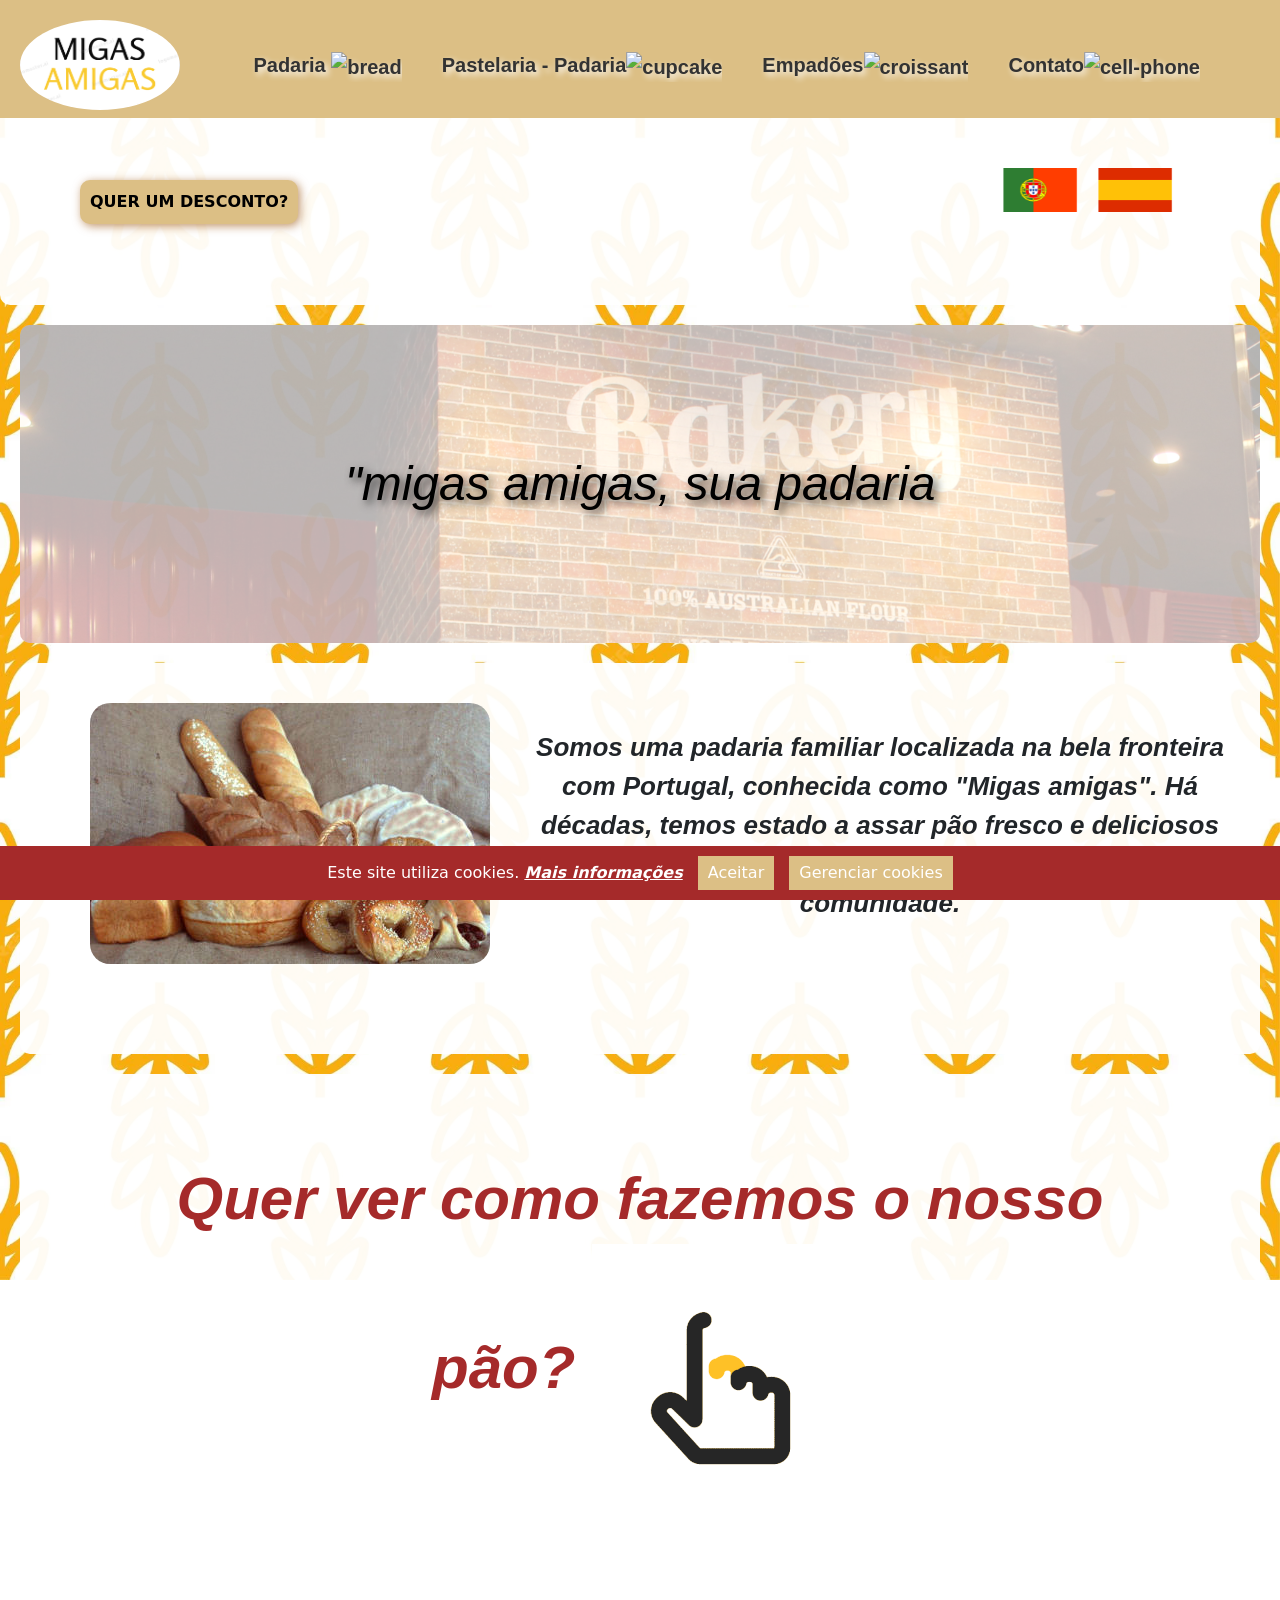
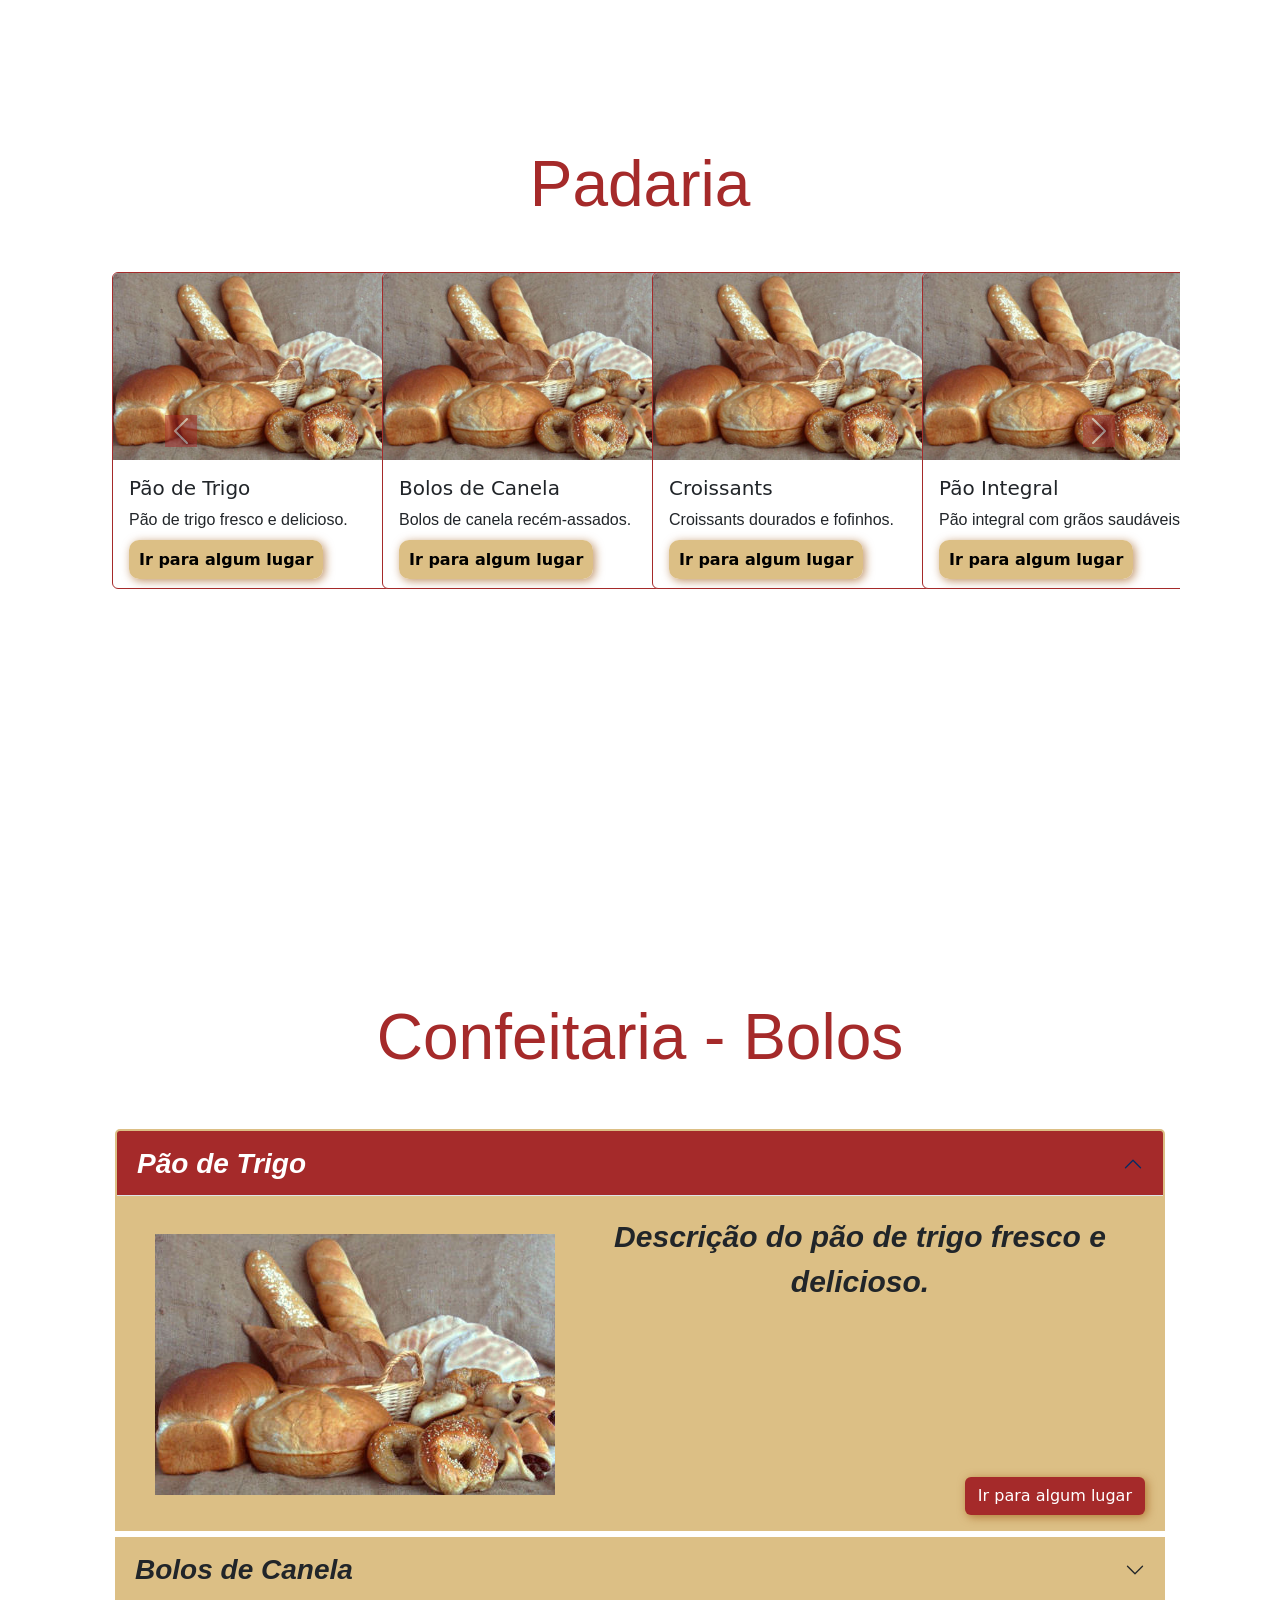
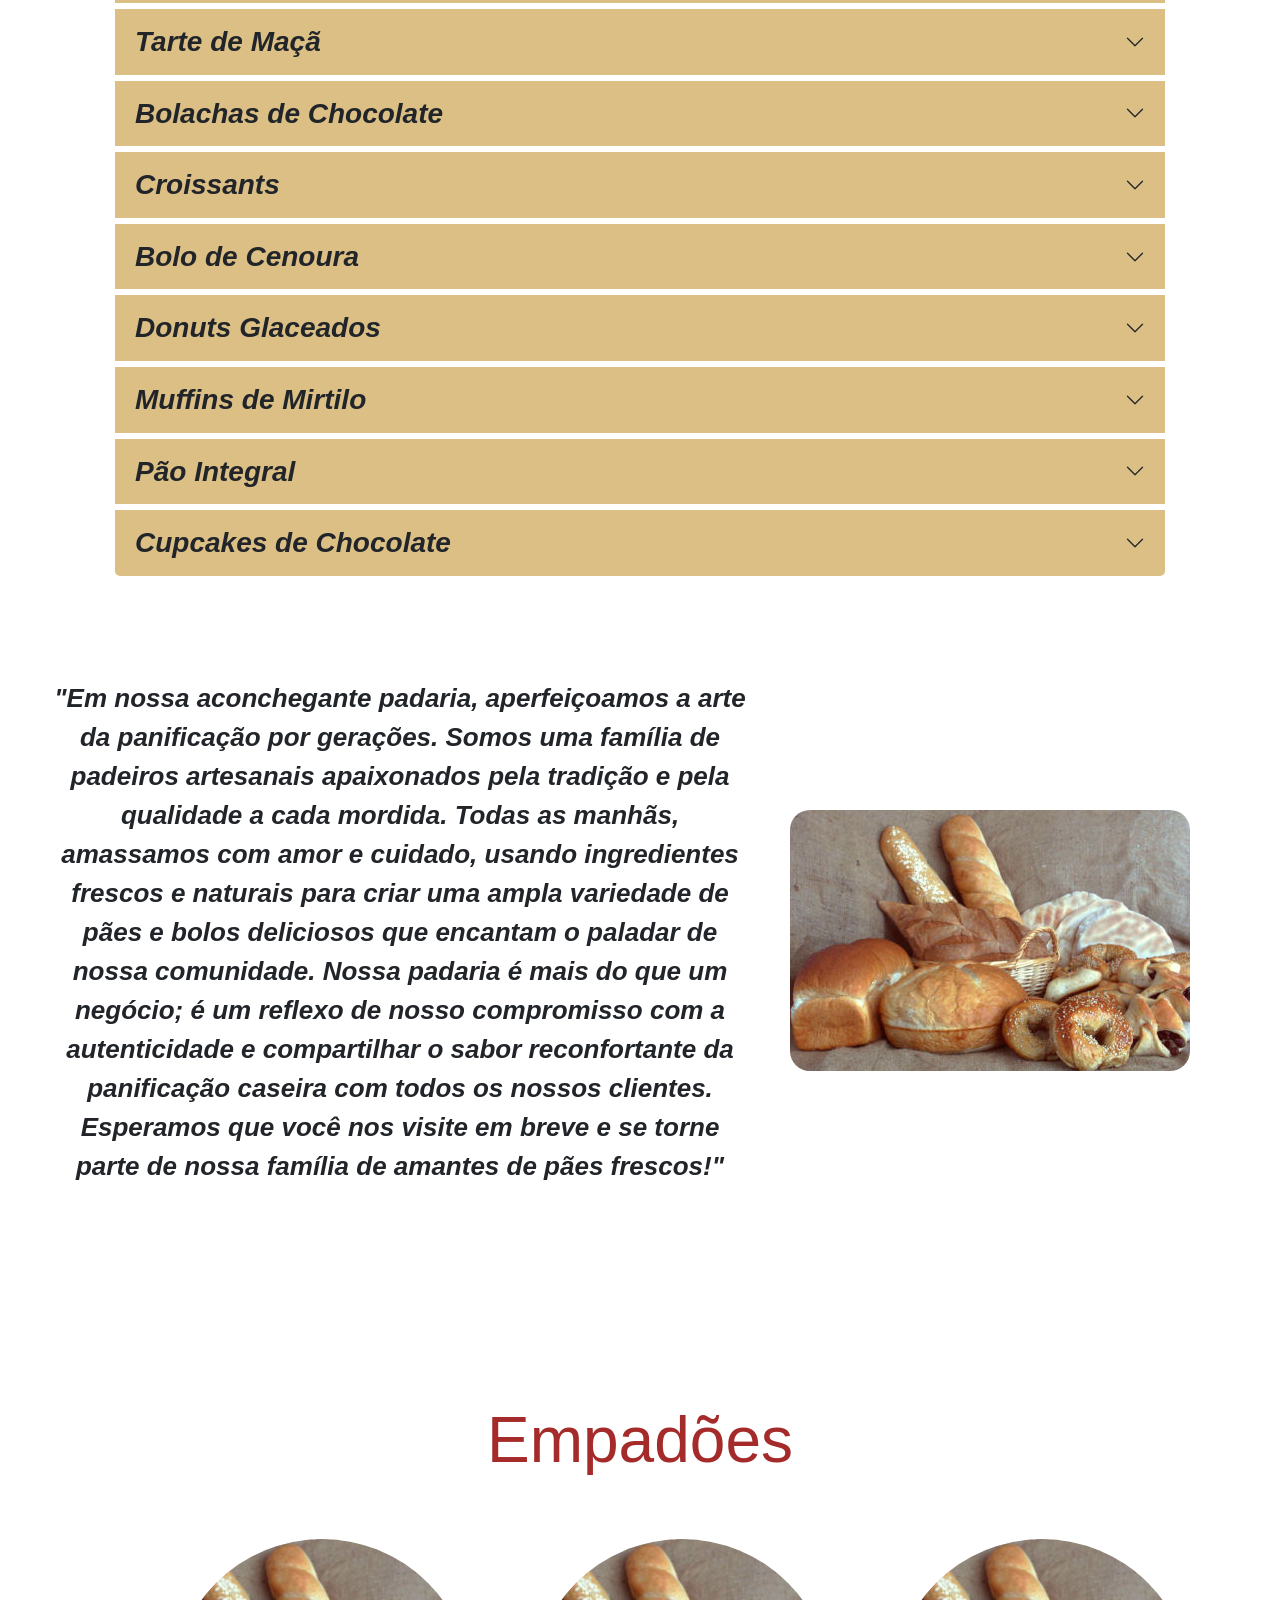
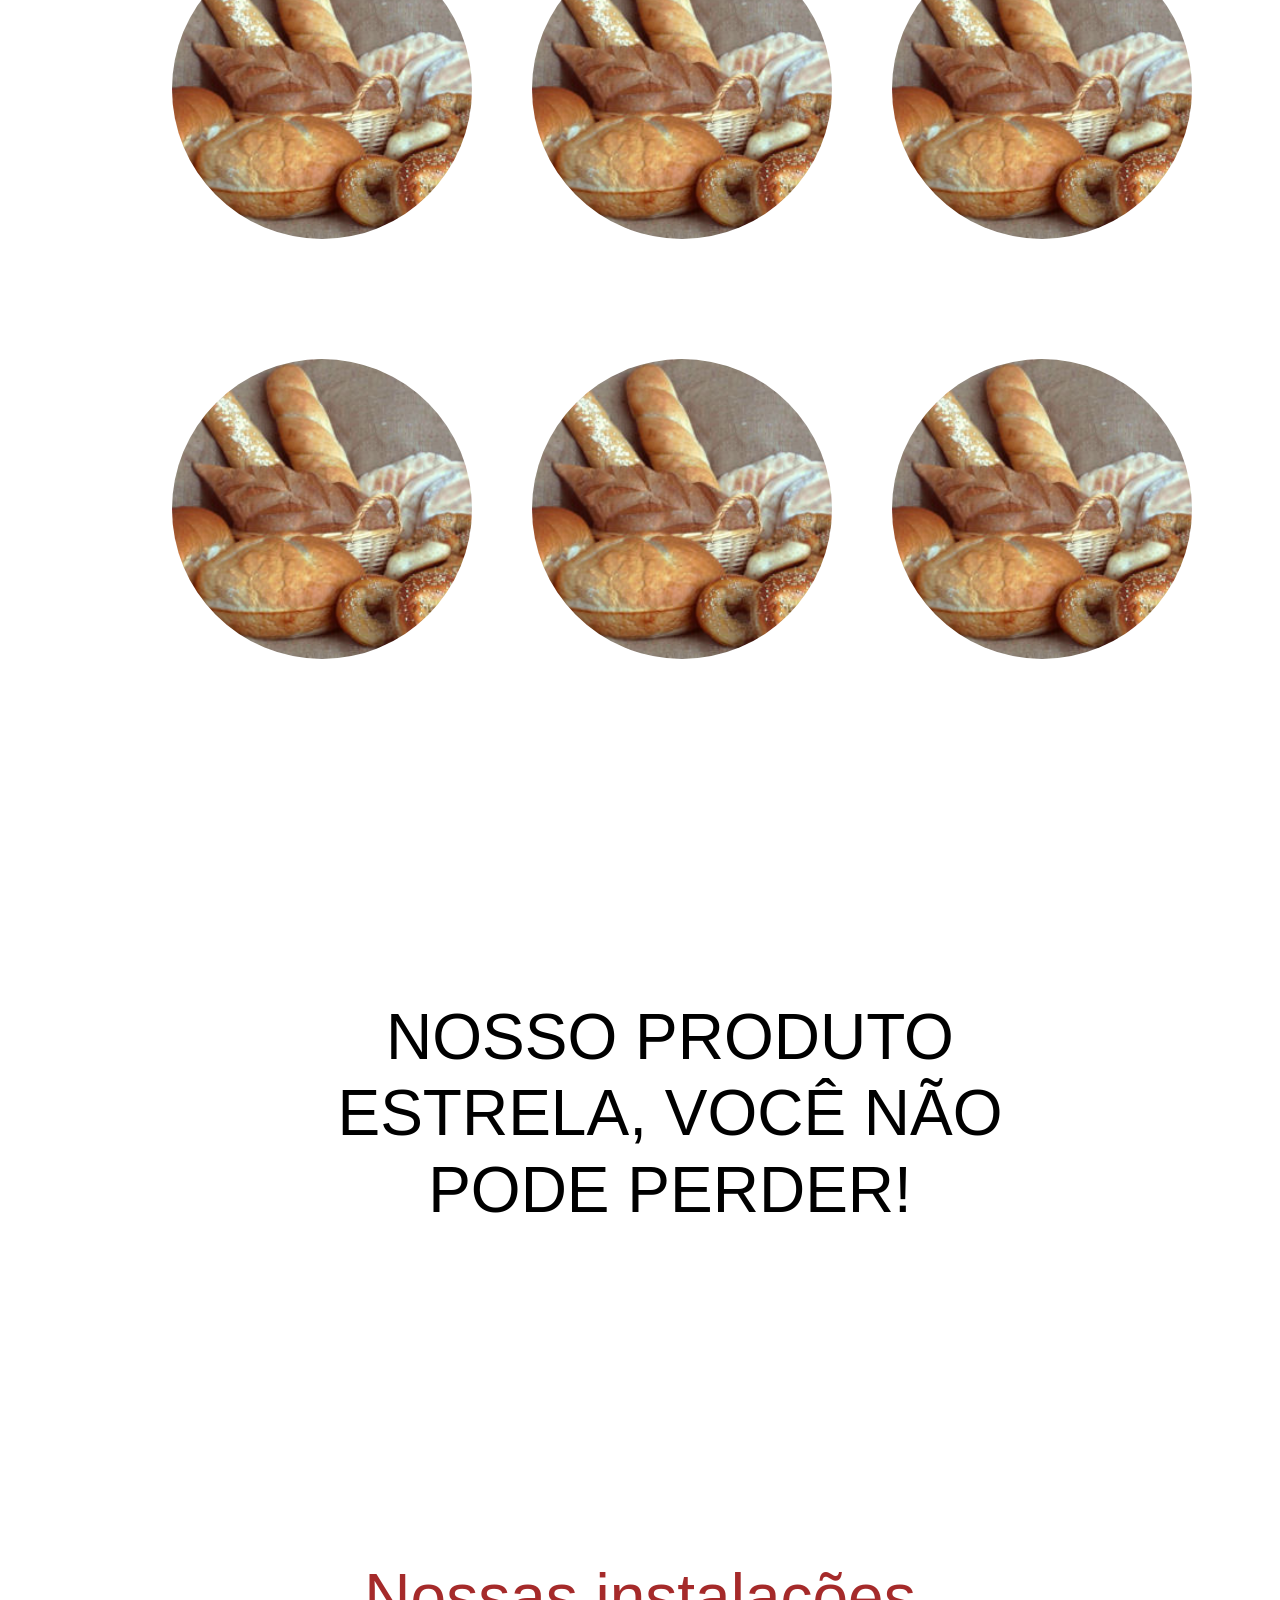
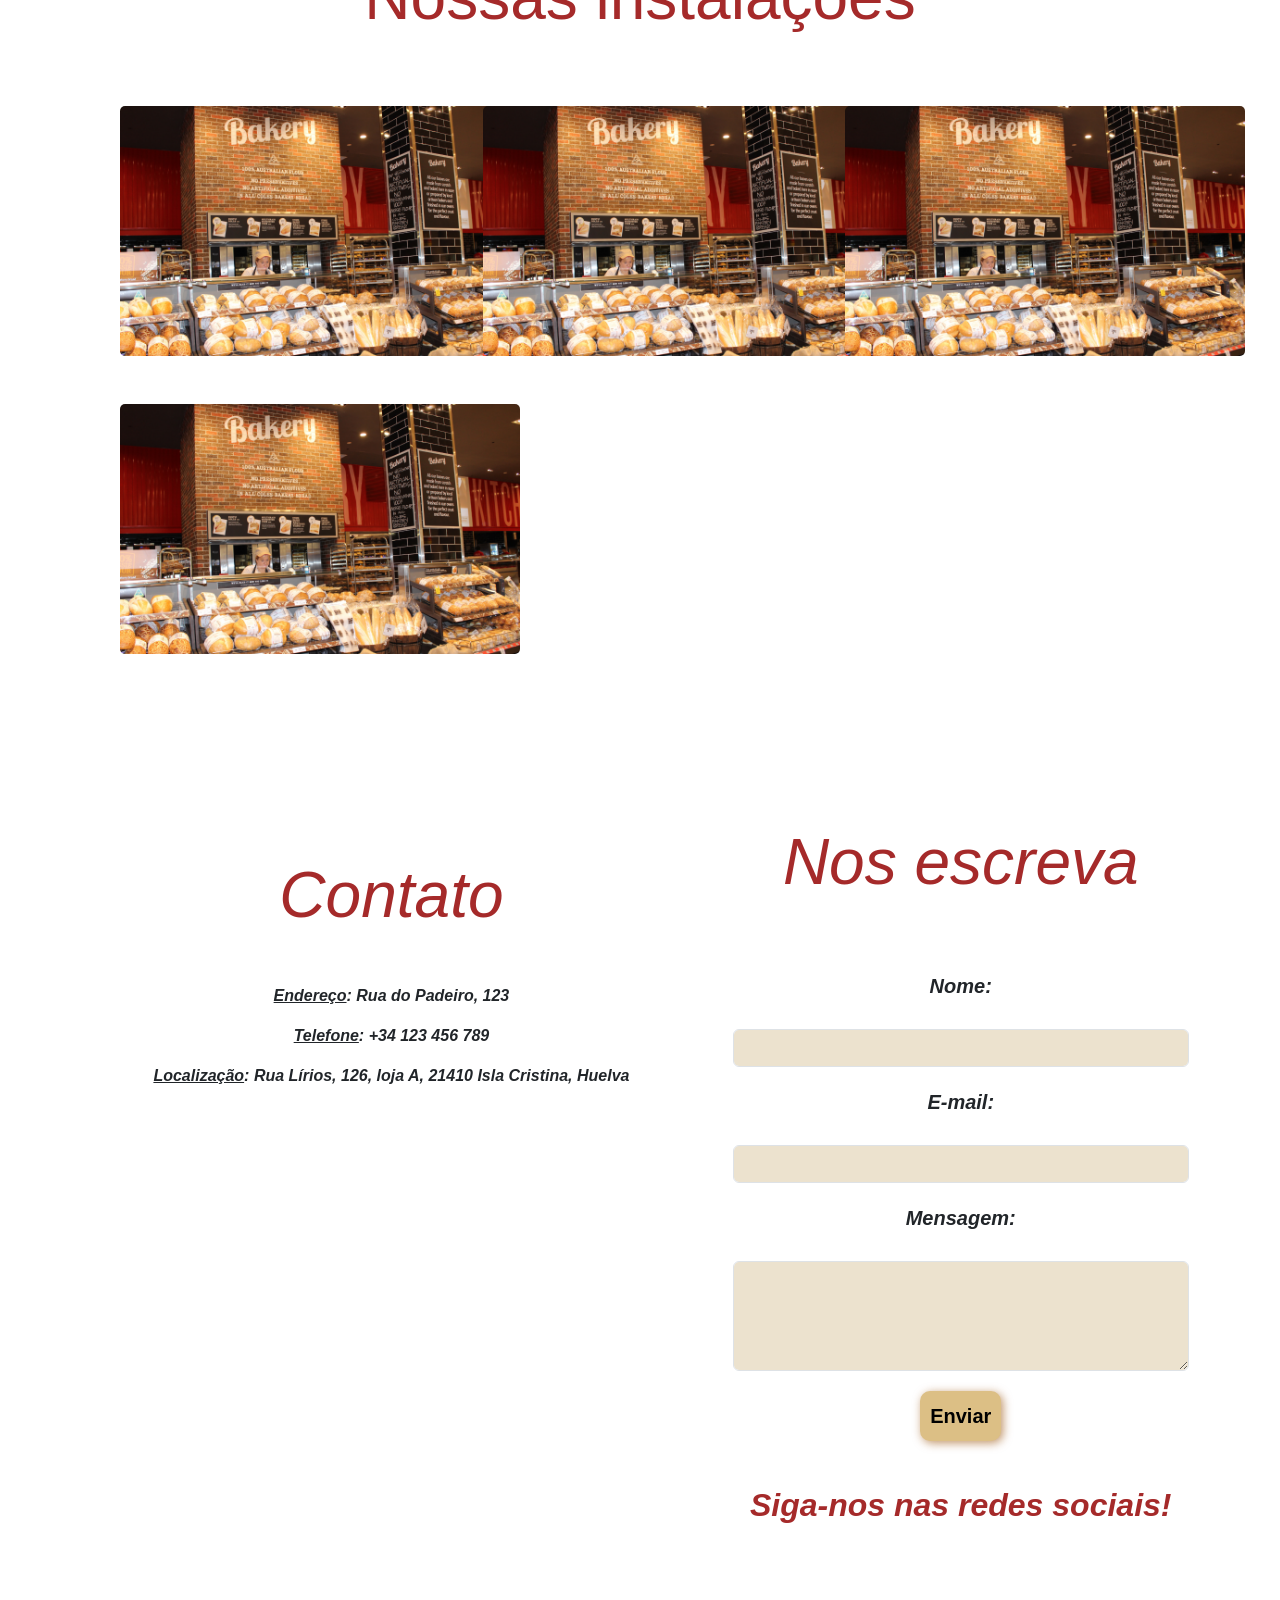
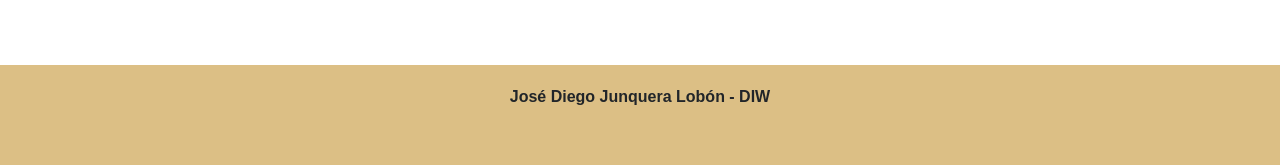
==== commit 9db492c8: "corregido el enlace de portugues a español" ====
--- a/migasp.html
+++ b/migasp.html
@@ -56,7 +56,7 @@
         </div>
         <div class="idiomas">
         <a class="animate__animated animate__zoomInUp" href="./migasp.html"><img src="./icons8-portugal-96.png" alt=""></a>
-        <a class="animate__animated animate__zoomInUp" href="./migas.html"><img src="icons8-españa-96.png" alt=""></a>
+        <a class="animate__animated animate__zoomInUp" href="./index.html"><img src="icons8-españa-96.png" alt=""></a>
        </div>
     </section>
     <section class="animate__animated animate__backInLeft contenedor-texto loop">
--- a/styles.css
+++ b/styles.css
@@ -12,9 +12,11 @@
     font-family:Arial, Helvetica, sans-serif;
     box-sizing: border-box;
 }
-
+html {
+    scroll-behavior: smooth; /* Ajusta la velocidad de scroll para que sea suave */
+    min-width: 100%;
+}
 body {
-
         background-image: url('./fondo.avif'); /* Reemplaza 'fondo.avif' con la ruta de tu imagen */
         background-size: cover; /* Escala la imagen para cubrir todo el fondo */
         background-repeat: no-repeat; /* Evita que la imagen se repita */
@@ -709,8 +711,8 @@
     border-radius: 20px;
 }
 
-/* Media query para ajustar estilos en pantallas más pequeñas */
-@media (max-width: 768px) {
+/* Media query para pantallas entre 768px y 425px */
+@media (max-width: 768px) and (min-width: 475px) {
     header {
         flex-direction: column;
         /* Cambiar a una columna en dispositivos móviles */
@@ -774,10 +776,16 @@
     }
 
     section {
+        flex-direction: column;
+        text-align: center;
         padding: 20px;
         /* Reducir el espacio de relleno en dispositivos móviles */
         margin: 10px;
         /* Reducir el margen en dispositivos móviles */
+    }
+
+    .carousel-inner .row {
+        display: block;
     }
 
     section h2 {
@@ -855,10 +863,159 @@
         max-width: 100%;
         /* Hacer que los iframes se ajusten al ancho de pantalla */
     }
-    #canvas-container canvas{
+
+    #canvas-container canvas {
         opacity: 1 !important;
         border-radius: 20px;
         width: 320px !important;
         height: 180px !important;
     }
-} +}
+
+/* Media query para pantallas de 425px hacia abajo */
+@media (max-width: 475px) {
+    header {
+        flex-direction: column;
+        padding: 0;
+    }
+
+    nav {
+        display: none;
+    }
+
+    h1 {
+        text-align: center;
+        margin-top: 20px;
+    }
+
+    nav ul {
+        flex-direction: column;
+        align-items: center;
+    }
+
+    nav li {
+        margin: 10px 0;
+    }
+
+    #nosotrosp {
+        font-size: 14px;
+        /* Fuente aún más pequeña para pantallas pequeñas */
+    }
+
+    #idiomas {
+        margin: 200px 10px 0 0;
+        /* Ajuste del margen para pantallas más pequeñas */
+    }
+
+    .accordion-item {
+        width: 100%;
+    }
+
+    .accordion-item img {
+        width: 140px;
+        height: 80px;
+        margin: 15px;
+        /* Imagenes más pequeñas */
+    }
+
+    .body-accordion p {
+        font-size: 14px;
+        /* Fuente más pequeña para pantallas pequeñas */
+    }
+
+    .body-accordion .btn {
+        position: static;
+        margin-top: 10px;
+    }
+
+    section {
+        flex-direction: column;
+        text-align: center;
+        padding: 15px;
+        margin: 5px;
+    }
+
+    .carousel-inner .row {
+        display: block;
+    }
+
+    section h2 {
+        font-size: 24px;
+        margin: 15px 0;
+    }
+
+    section#sobrenosotros,
+    section#sobrenosotros2 {
+        flex-direction: column;
+        padding: 0;
+    }
+
+    #nosotrospanimg,
+    #nosotrospanimg2 {
+        width: 100%;
+        margin: 15px 0;
+    }
+
+    #nosotrosp,
+    #nosotrosp2 {
+        font-size: 14px;
+        max-width: 100%;
+        text-align: center;
+    }
+
+    section#contacto {
+        flex-direction: column;
+        padding: 15px;
+    }
+    #nuestrolocal2 div{
+        flex-direction: row;
+        flex-wrap: wrap;
+    }
+    #panaderia {
+        display: flex;
+        justify-content: center;
+        align-items: center;
+    }
+    #empanadas .product-card{
+        margin: 0;
+        padding: 0;
+    }
+
+    .carousel-control-prev-icon,
+    .carousel-control-next-icon {
+        background-color: #fff;
+    }
+    .gallery .picture1,
+    .gallery .picture2,
+    .gallery .picture3,
+    .gallery .picture4 {
+        max-width: 350px;
+    }
+    .card {
+        margin-top: 10px;
+    }
+
+    .product-card {
+        margin: 10px;
+        padding-left: 20px;
+    }
+
+    form label {
+        padding: 5px 0;
+    }
+
+    form input {
+        padding: 5px 0;
+    }
+
+    iframe {
+        max-width: 100%;
+    }
+
+    #canvas-container canvas {
+        opacity: 1 !important;
+        border-radius: 20px;
+        width: 280px !important;
+        height: 160px !important;
+    }
+}
